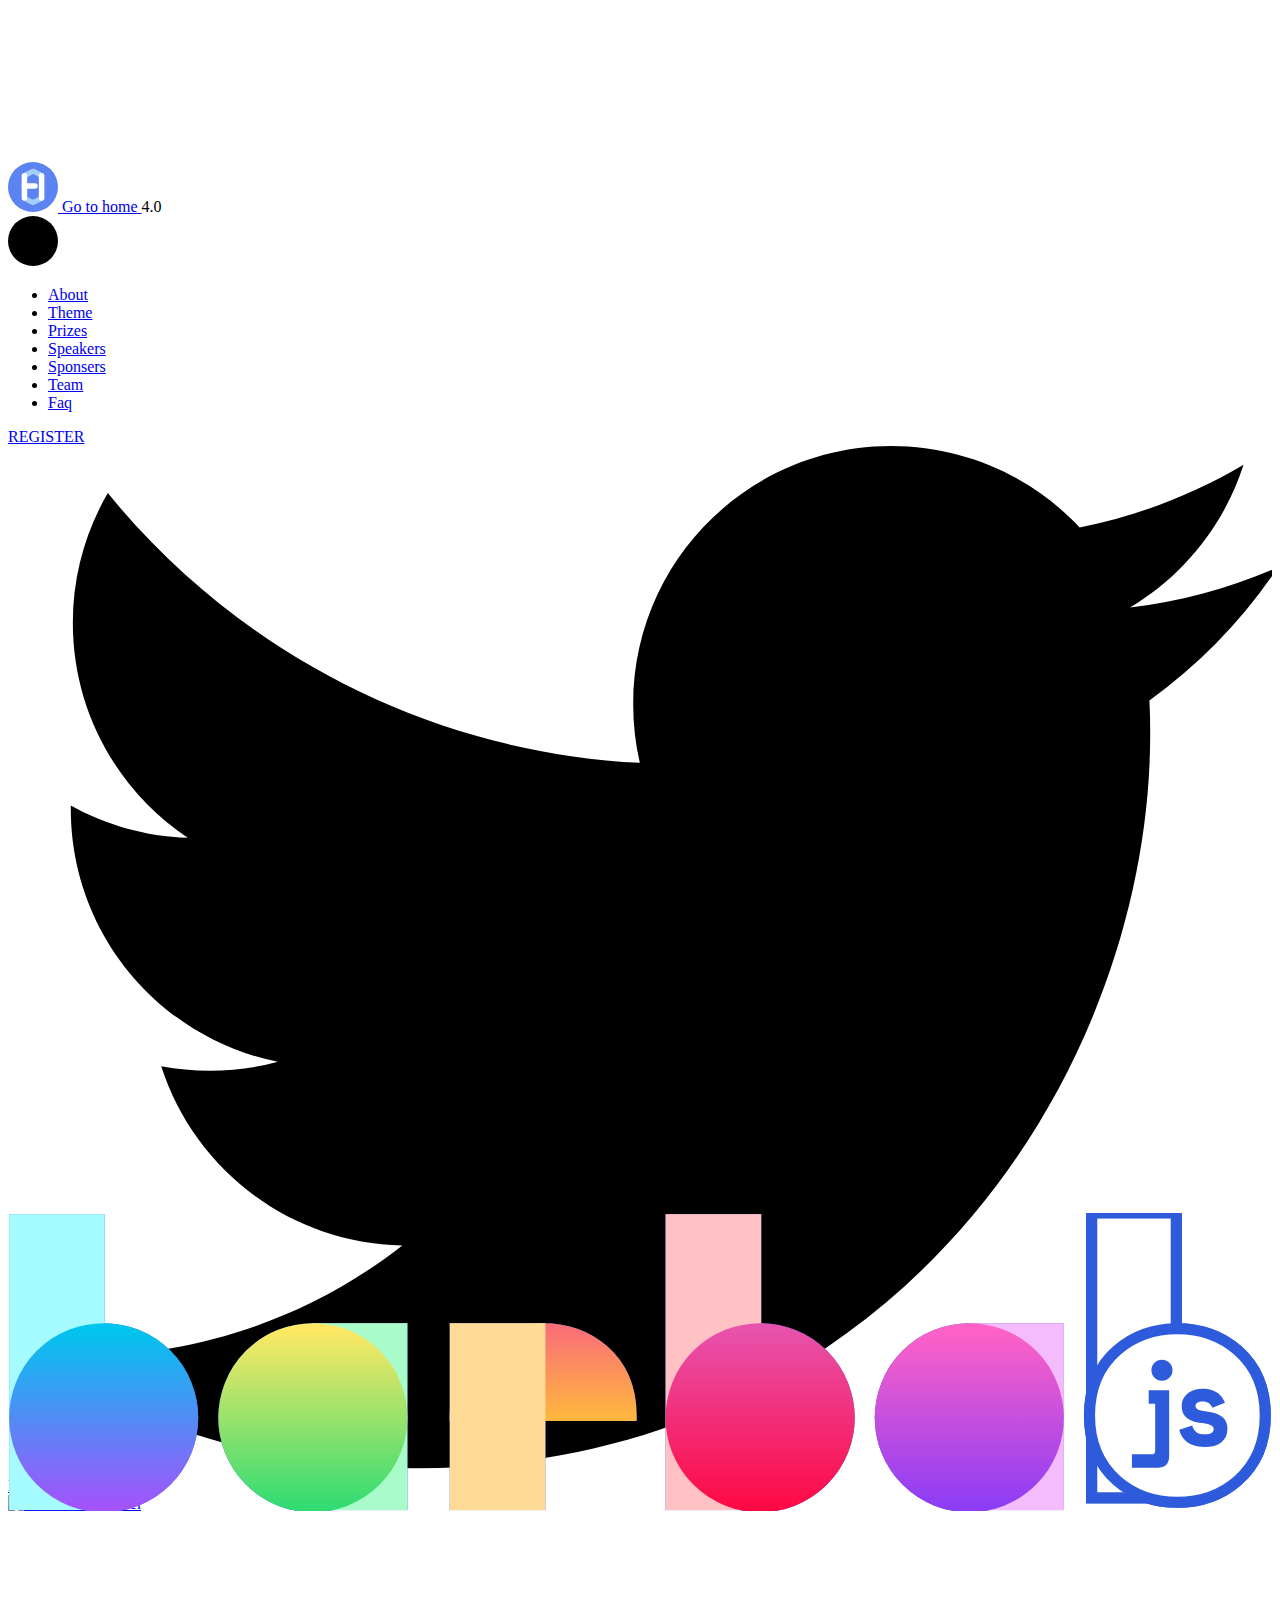
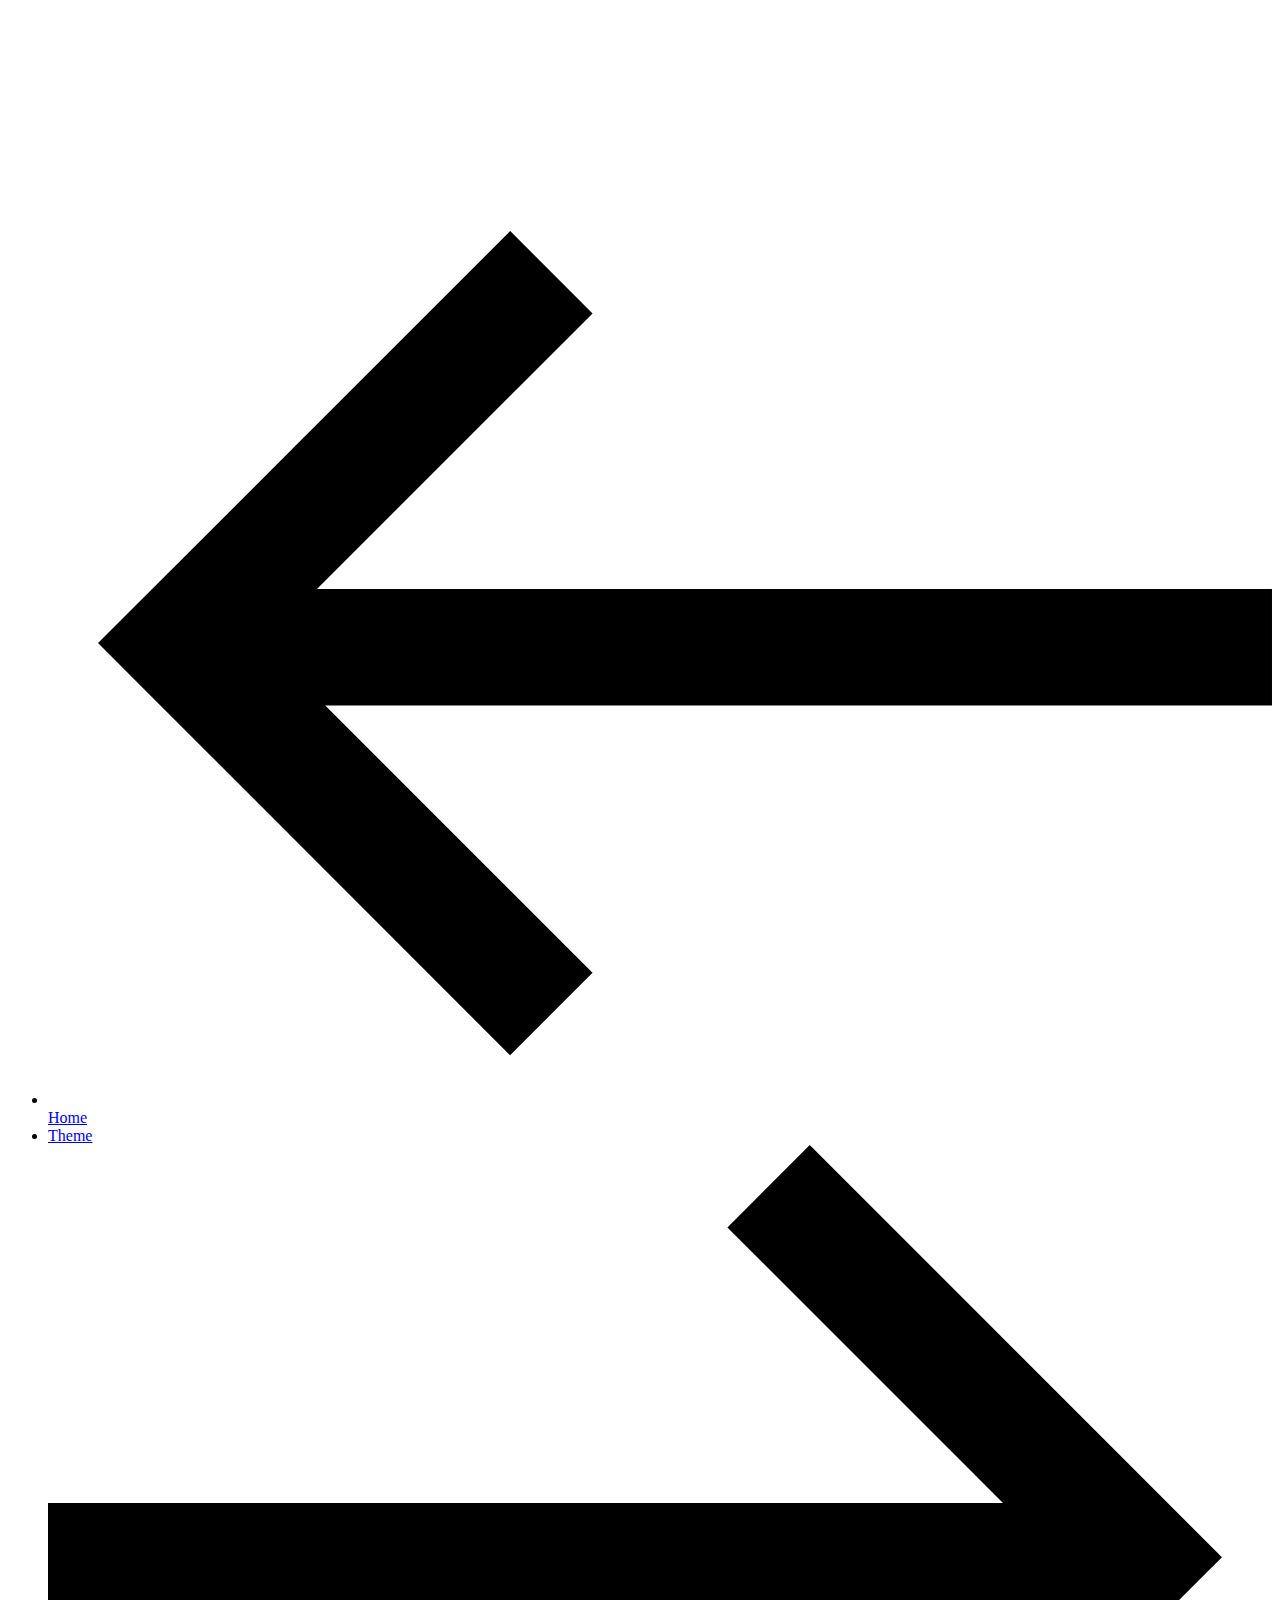
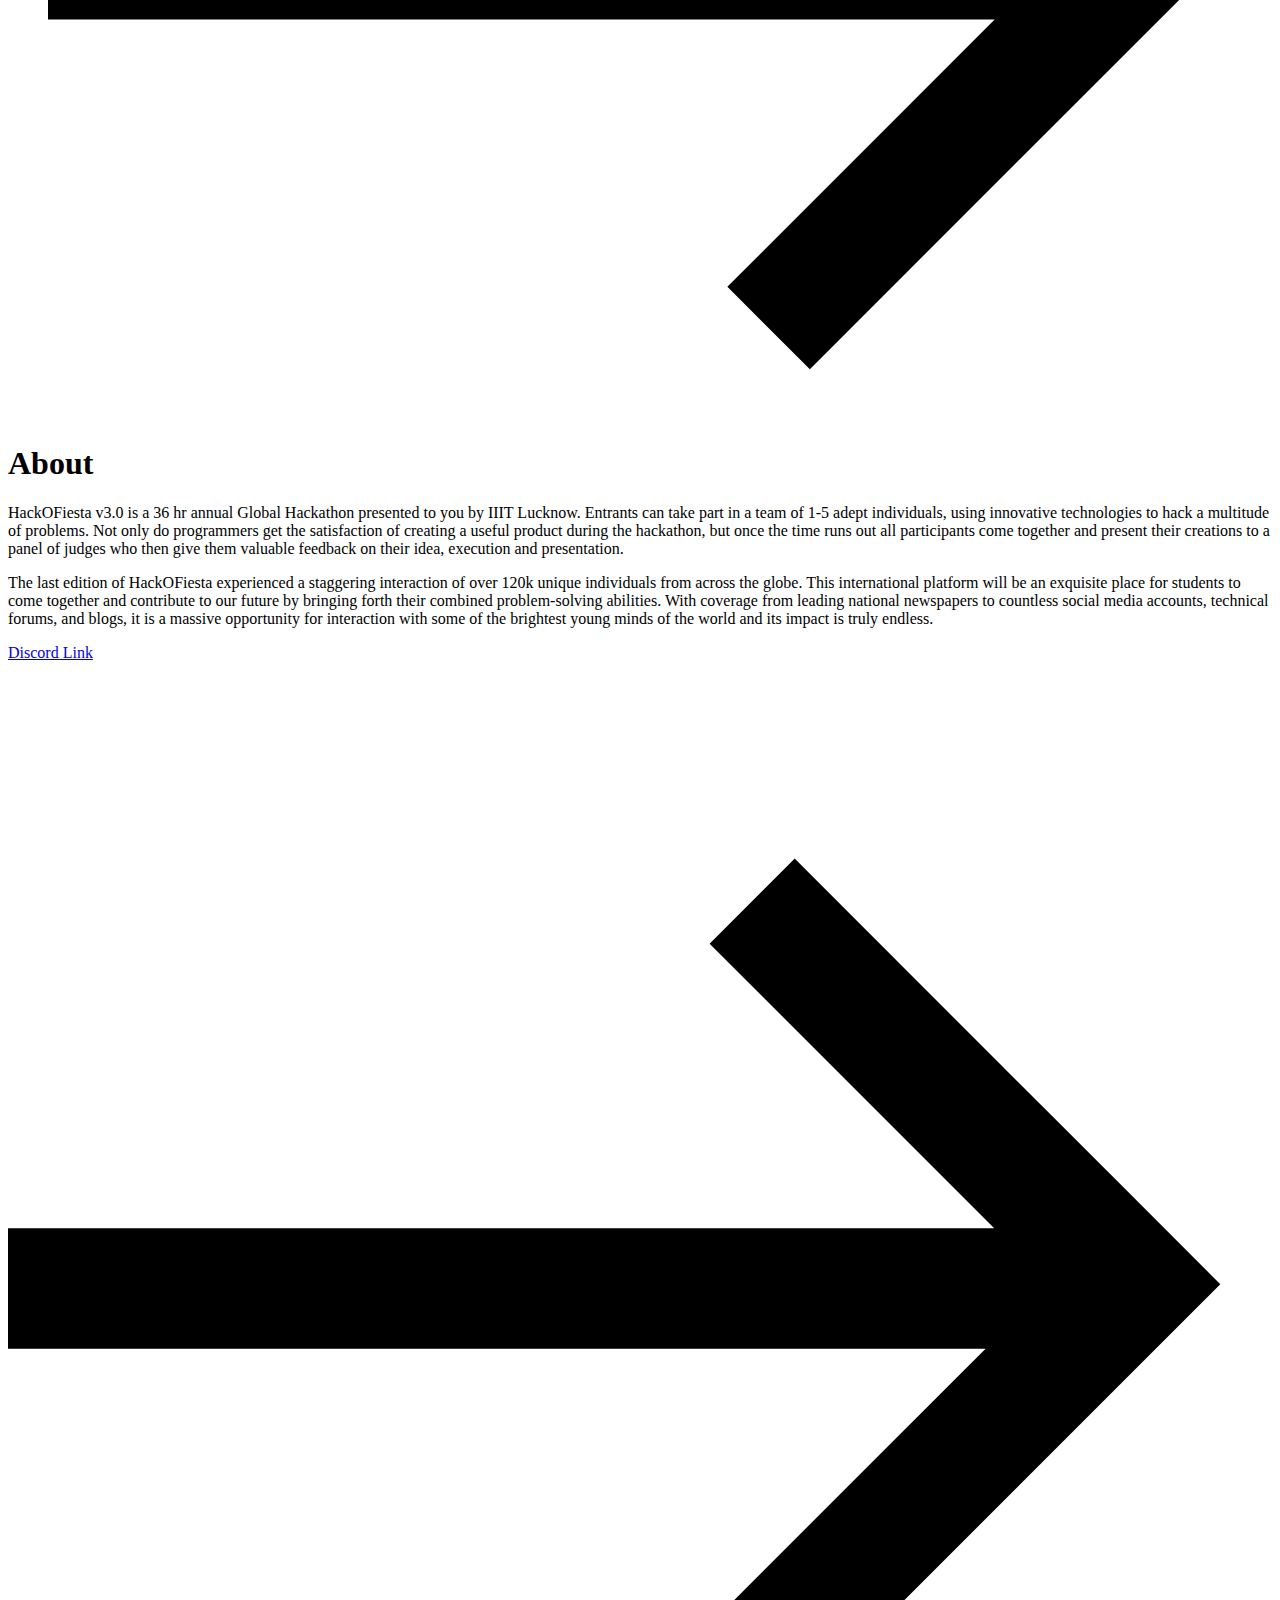
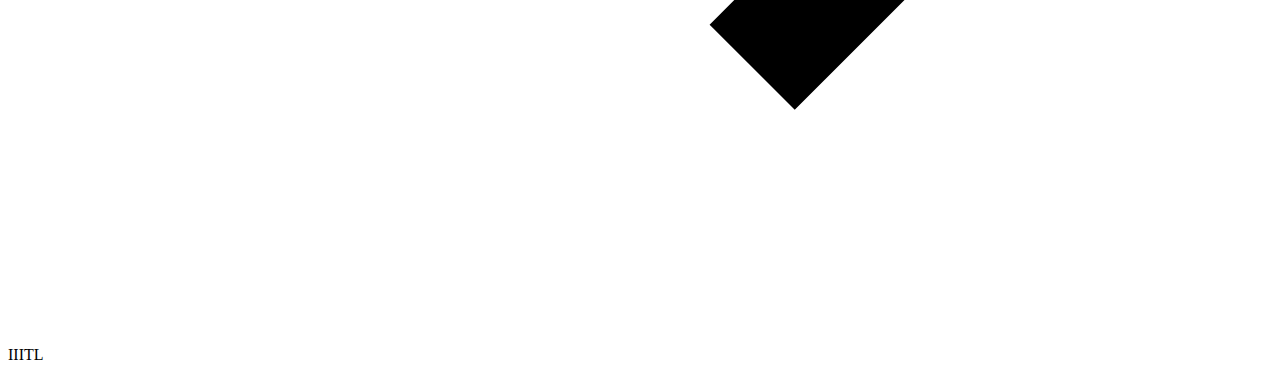
==== about.html @ 00547356 "Initial commit from equinox repo" ====
<!doctype html>
<html>

<head>
  <title>HackOFiesta</title>
  <meta name="description" content="Hack o Fiesta is IIIT Lucknow's annual hackathon" />

  <link rel="apple-touch-icon" sizes="180x180" href="assets/imgs/logo.png">
  <link rel="icon" type="image/png" sizes="32x32" href="assets/imgs/logo.png">
  <link rel="icon" type="image/png" sizes="16x16" href="assets/imgs/logo.png">
  <link rel="manifest" href="assets/imgs/logo.png">
  <link rel="mask-icon" href="assets/imgs/logo.png" color="#5bbad5">
  <link rel="shortcut icon" href="assets/imgs/logo.png">
  <meta name="msapplication-TileColor" content="#ffffff">
  <meta name="msapplication-config" content="assets/imgs/logo.png">
  <meta name="theme-color" content="#ffffff">

  <meta property="og:type" content="website" />
    <meta property="og:title" content="HackOFiesta V4" />
    <meta
      property="og:description"
      content="The annual 36 hr global hackathon of IIIT Lucknow."
    />
    <meta property="og:url" content="https://hof-v4.netlify.app/" />
    <meta property="og:site_name" content="HackOFiesta V4" />
    <meta property="og:image" content="./assets/imgs/logo.png" />
    <meta property="og:image:width" content="500" />
    <meta property="og:image:height" content="500" />

    <meta name="twitter:card" content="summary" />
    <meta
      name="twitter:description"
      content="Hack o Fiesta is IIIT Lucknow's annual hackathon"
    />
    <meta name="twitter:title" content="HackOFiesta V4" />
    <meta name="twitter:site" content="https://hof-v4.netlify.app/" />
    <meta name="twitter:image" content="./assets/imgs/logo.png" />
    <meta name="twitter:creator" content="IIIT Lucknow" />

  <meta http-equiv="content-type" content="text/html; charset=utf-8" />
  <link rel="stylesheet" href="/scss/style.css" />
  <link rel="stylesheet" href="https://barba.js.org/scss/main.css" type="text/css" media="all">
  <meta name="viewport" content="width=device-width, initial-scale=1">

  <!-- Global site tag (gtag.js) - Google Analytics -->
  <script async src="https://www.googletagmanager.com/gtag/js?id=UA-136431166-1"></script>
  <script>
    window.GTAG_ID = 'UA-136431166-1';

    window.dataLayer = window.dataLayer || [];
    function gtag() { dataLayer.push(arguments); }
    gtag('js', new Date());

    gtag('config', 'UA-136431166-1');
  </script>

  <script>
    window.BARBA = {
      root: '/',
      menu: JSON.parse('[{"title":"Features","url":"features/user-friendly/","slug":"/features","subpages":[{"title":"User friendly","url":"features/user-friendly/"},{"title":"Easy peasy","url":"features/easy-peasy/"},{"title":"Smart","url":"features/smart/"},{"title":"Extensible","url":"features/extensible/"},{"title":"About","url":"/about.html"},{"title":"Community","url":"features/community/"}]},{"title":"Examples","url":"examples/","slug":"/examples"},{"title":"Showcases","url":"showcase/","slug":"/showcase"},{"title":"Docs","url":"docs/getstarted/intro/","slug":"/docs"},{"title":"FAQ","url":"faq/","slug":"/faq"}]'),
      docs: JSON.parse('[{"title":"Get Started","url":"docs/getstarted/intro/","path":"docs/getstarted","subpages":[{"title":"Intro","url":"docs/getstarted/intro/"},{"title":"Install","url":"docs/getstarted/install/"},{"title":"Markup","url":"docs/getstarted/markup/"},{"title":"Basic transition","url":"docs/getstarted/basic-transition/"},{"title":"Run custom code","url":"docs/getstarted/custom-code/"},{"title":"Lifecycle","url":"docs/getstarted/lifecycle/"},{"title":"Legacy example","url":"docs/getstarted/legacy/"},{"title":"Browser support","url":"docs/getstarted/browser-support/"},{"title":"Useful links","url":"docs/getstarted/useful-links/"}]},{"title":"Advanced","url":"docs/advanced/hooks/","path":"docs/advanced","subpages":[{"title":"Hooks","url":"docs/advanced/hooks/"},{"title":"Transitions","url":"docs/advanced/transitions/"},{"title":"Views","url":"docs/advanced/views/"},{"title":"Strategies","url":"docs/advanced/strategies/"},{"title":"Recipes","url":"docs/advanced/recipes/"},{"title":"Third party scripts","url":"docs/advanced/third-party/"},{"title":"Utils","url":"docs/advanced/utils/"},{"title":"Developer API","url":"api/","path":"api","extern":true}]},{"title":"Plugins","url":"docs/plugins/intro/","path":"docs/plugins","subpages":[{"title":"Intro","url":"docs/plugins/intro/"},{"title":"Router","url":"docs/plugins/router/"},{"title":"Prefetch","url":"docs/plugins/prefetch/"},{"title":"Css","url":"docs/plugins/css/"},{"title":"Head","url":"docs/plugins/head/"},{"title":"Preset","url":"docs/plugins/preset/"}]}]'),
    }

    document.documentElement.classList.add('js');

  </script>
  <meta name="generator" content="Hexo 4.2.1">
</head>

<body data-barba="wrapper" data-slug="About">
  <?xml version="1.0" encoding="UTF-8"?><svg xmlns="http://www.w3.org/2000/svg"
    xmlns:xlink="http://www.w3.org/1999/xlink">
    <symbol viewBox="0 0 21 15" id="barba-arrow-next" xmlns="http://www.w3.org/2000/svg">
      <path
        d="M16.243 8.142H0v-2h16.385l-4.728-4.728L13.07 0l5.657 5.657 1.414 1.414-7.07 7.071-1.415-1.414 4.586-4.586z"
        fill-rule="evenodd" />
    </symbol>
    <symbol viewBox="0 0 21 15" id="barba-arrow-prev" xmlns="http://www.w3.org/2000/svg">
      <path d="M4.757 8.142H21v-2H4.615l4.728-4.728L7.93 0 2.272 5.657.858 7.07l7.07 7.071 1.415-1.414-4.586-4.586z"
        fill-rule="evenodd" />
    </symbol>
    <symbol viewBox="0 0 32 32" id="barba-b" xmlns="http://www.w3.org/2000/svg">
      <defs>
        <path d="M8 10c-4.418 0-8 3.59-8 8 0 4.418 3.59 8 8 8H0V0h8v10z" id="ca" />
      </defs>
      <g fill-rule="evenodd">
        <use stroke-width="2" xlink:href="#ca" transform="translate(9.5 3)" />
        <path d="M9.5 21c0 4.418 3.59 8 8 8h0c4.418 0 8-3.59 8-8h0c0-4.418-3.59-8-8-8h0c-4.418 0-8 3.59-8 8h0z"
          stroke-width="2" />
      </g>
    </symbol>
    <symbol id="barba-download" viewBox="0 0 37.1 37.1" xml:space="preserve" xmlns="http://www.w3.org/2000/svg">
      <style>
        .dst0 {
          fill-rule: evenodd;
          clip-rule: evenodd
        }

        .dst0,
        .dst1 {
          fill: #2e5bdc
        }
      </style>
      <g transform="translate(-463 -796)">
        <g id="dGroup-17" transform="translate(160 546)">
          <g id="dGroup-15" transform="translate(303 250)">
            <g id="dGroup-7">
              <path id="dCombined-Shape-Copy-2" class="dst0"
                d="M16.5 20.8l-5.3-5.3-2.9 2.9 7.5 7.5 2.9 2.9 10.5-10.5-2.9-2.9-5.6 5.6V4h-4.1v16.8z" />
              <path id="dOval-4" class="dst1"
                d="M18.6 33c8 0 14.4-6.5 14.4-14.4S26.5 4.1 18.6 4.1 4.1 10.6 4.1 18.6 10.6 33 18.6 33zm0 4.1C8.3 37.1 0 28.8 0 18.6S8.3 0 18.6 0s18.6 8.3 18.6 18.6-8.4 18.5-18.6 18.5z" />
            </g>
          </g>
        </g>
      </g>
    </symbol>
    <symbol id="barba-external" viewBox="0 0 30 30" xml:space="preserve" xmlns="http://www.w3.org/2000/svg">
      <style>
        .est0 {
          fill: #2e5bdc
        }
      </style>
      <g transform="translate(-880 -939)">
        <g id="eGroup-3-Copy" transform="translate(540 699)">
          <g id="eGroup-2" transform="translate(5 240)">
            <g id="eGroup-4" transform="translate(291)">
              <g id="eGroup" transform="translate(44)">
                <path id="eRectangle" class="est0"
                  d="M24 26v-6h4v6c0 2.2-1.8 4-4 4H4c-2.2 0-4-1.8-4-4V6c0-2.2 1.8-4 4-4h6v4H4v20h20zM10 6H4v20h20v-6h4v6c0 2.2-1.8 4-4 4H4c-2.2 0-4-1.8-4-4V6c0-2.2 1.8-4 4-4h6v4zm13.3-2H16V0h14v14h-4V7l-7.3 7.3-2.8-2.8L23.3 4z" />
              </g>
            </g>
          </g>
        </g>
      </g>
    </symbol>
    <symbol id="barba-eye" viewBox="0 0 47.7 35.8" xml:space="preserve" xmlns="http://www.w3.org/2000/svg">
      <style>
        .fst0,
        .fst1 {
          fill: #2e5bdc
        }

        .fst1 {
          fill-rule: evenodd;
          clip-rule: evenodd
        }
      </style>
      <g transform="translate(-165 -796)">
        <g id="fGroup-17" transform="translate(160 546)">
          <g id="fGroup-6" transform="translate(5 250)">
            <g id="fGroup-5">
              <path id="fCombined-Shape" class="fst0"
                d="M24.6 31c6.5 0 12.4-3.8 15.1-9.5C37 15.8 31.2 12 24.6 12s-12.4 3.8-15.1 9.5C12.2 27.2 18 31 24.6 31zm0-23.8c9.3 0 17.3 6 20.2 14.3-2.9 8.3-10.9 14.3-20.2 14.3s-17.3-6-20.2-14.3C7.3 13.1 15.2 7.2 24.6 7.2z" />
              <path class="fst0"
                d="M7.1 13.6c2.8-5.7 9-8.8 17.5-8.8S39.2 7.9 42 13.6h5.2C43.9 4.3 35 0 24.6 0S5.2 4.3 1.9 13.6h5.2zm17.5-8.8c8.5 0 14.7 3.1 17.5 8.8h5.2C43.9 4.3 35 0 24.6 0S5.2 4.3 1.9 13.6h5.2c2.8-5.7 9-8.8 17.5-8.8z" />
              <circle id="fOval-3" class="fst1" cx="24.6" cy="21.5" r="4.8" />
            </g>
          </g>
        </g>
      </g>
    </symbol>
    <symbol viewBox="0 0 13 15" id="barba-github" xmlns="http://www.w3.org/2000/svg">
      <path
        d="M4.259 15c.376 0 .359-.75.359-1 0-.223-.009-.815-.013-1.6-2.633.569-3.189-1.26-3.189-1.26-.43-1.087-1.05-1.377-1.05-1.377-.86-.583.065-.572.065-.572.95.067 1.45.97 1.45.97.844 1.437 2.214 1.022 2.754.781.086-.608.33-1.022.6-1.257-2.1-.238-4.31-1.045-4.31-4.65 0-1.026.368-1.866.974-2.524-.098-.238-.422-1.194.092-2.49 0 0 .795-.252 2.603.965a9.138 9.138 0 012.37-.317 9.148 9.148 0 012.37.317C11.14-.231 11.932.022 11.932.022c.516 1.295.192 2.251.094 2.49.607.657.973 1.497.973 2.524 0 3.613-2.213 4.409-4.321 4.642.34.29.642.864.642 1.742 0 1.257-.011 2.271-.011 2.58 0 .252 0 1 .357 1H4.26z"
        fill-rule="nonzero" />
    </symbol>
    <symbol viewBox="0 0 50 50" id="barba-submit" xmlns="http://www.w3.org/2000/svg">
      <style>
        .hst0,
        .hst1 {
          fill-rule: evenodd;
          clip-rule: evenodd
        }

        .hst0 {
          fill: #2e5bdc
        }

        .hst1 {
          stroke: #2e5bdc
        }

        .hcross {
          fill: #fff
        }
      </style>
      <path class="hst0"
        d="M25 40c8.284 0 15-6.716 15-15 0-8.284-6.716-15-15-15-8.284 0-15 6.716-15 15 0 8.284 6.716 15 15 15z" />
      <path class="hst1" opacity=".2"
        d="M48.5 25c0 12.979-10.521 23.5-23.5 23.5S1.5 37.979 1.5 25 12.021 1.5 25 1.5 48.5 12.021 48.5 25z"
        stroke-width="3" />
      <g class="hcross">
        <rect x="19" y="24" width="12" height="2" rx="1" />
        <rect x="24" y="19" width="2" height="12" rx="1" />
      </g>
    </symbol>
    <symbol viewBox="0 0 9 9" id="barba-triangle" xmlns="http://www.w3.org/2000/svg">
      <path
        d="M7.989 3.85L1.564.638C.91.311.5.564.5 1.297v6c0 .738.406.988 1.064.659L7.99 4.744c.618-.31.618-.584 0-.894z"
        fill-rule="evenodd" />
    </symbol>
    <symbol class="jbarba-upload" viewBox="0 0 52 41" id="barba-upload" xmlns="http://www.w3.org/2000/svg">
      <path
        d="M24.657 1.414L18 8.071l1.414 1.414L25 3.9V30h2V3.757l5.728 5.728 1.414-1.414-6.657-6.657L26.071 0l-1.414 1.414z"
        stroke-width="2" />
      <path d="M51 20v15a5 5 0 01-5 5H6a5 5 0 01-5-5V20" stroke-width="2" />
    </symbol>
    <symbol viewBox="0 0 32 32" id="social-github" xmlns="http://www.w3.org/2000/svg">
      <path
        d="M12.685 28.205c.556 0 .53-1.12.53-1.493 0-.334-.012-1.217-.019-2.39-3.894.85-4.716-1.885-4.716-1.885-.636-1.623-1.554-2.055-1.554-2.055-1.271-.873.096-.855.096-.855 1.405.1 2.144 1.449 2.144 1.449 1.25 2.148 3.277 1.527 4.075 1.167.127-.908.489-1.528.889-1.879-3.109-.355-6.377-1.56-6.377-6.946 0-1.535.545-2.79 1.441-3.772-.144-.356-.625-1.784.137-3.72 0 0 1.176-.377 3.85 1.441a13.39 13.39 0 013.505-.473c1.189.006 2.387.161 3.505.473 2.672-1.818 3.846-1.44 3.846-1.44.764 1.935.283 3.363.139 3.719.898.983 1.44 2.237 1.44 3.772 0 5.4-3.274 6.588-6.393 6.936.503.434.95 1.29.95 2.602 0 1.88-.017 3.395-.017 3.856 0 .376 0 1.495.529 1.493 0 .002-8 0-8 0z"
        fill-rule="nonzero" />
    </symbol>
    <symbol viewBox="0 0 32 32" id="social-twitter" xmlns="http://www.w3.org/2000/svg">
      <path
        d="M25.655 12.559c.01.192.013.386.013.577 0 5.904-4.492 12.708-12.706 12.708-2.523 0-4.869-.74-6.846-2.007.35.041.705.062 1.065.062a8.963 8.963 0 005.546-1.91 4.47 4.47 0 01-4.171-3.1 4.564 4.564 0 002.017-.078 4.47 4.47 0 01-3.582-4.38v-.056a4.455 4.455 0 002.023.56A4.466 4.466 0 017.632 8.97a12.677 12.677 0 009.205 4.667 4.51 4.51 0 01-.115-1.019 4.463 4.463 0 014.465-4.463 4.46 4.46 0 013.26 1.409 8.993 8.993 0 002.836-1.084 4.482 4.482 0 01-1.964 2.47 8.933 8.933 0 002.565-.702 9.018 9.018 0 01-2.23 2.31z"
        fill-rule="nonzero" />
    </symbol>
    <symbol viewBox="0 0 30 31" id="ui-flexible" xmlns="http://www.w3.org/2000/svg">
      <g transform="translate(-4 -1)" fill-rule="evenodd">
        <rect opacity=".3" x="16" y="1" width="18" height="18" rx="9" />
        <rect x="22" y="7" width="6" height="6" rx="3" />
        <rect x="5" y="7" width="6" height="6" rx="3" />
        <rect x="5" y="25" width="6" height="6" rx="3" />
        <rect x="23" y="25" width="6" height="6" rx="3" />
        <g stroke-linecap="square" stroke-width="2">
          <path d="M8 17v4M8 21l-2-2M10 19l-2 2" />
        </g>
        <g stroke-linecap="square" stroke-width="2">
          <path d="M19 28h-4M15 28l2-2M17 30l-2-2" />
        </g>
      </g>
    </symbol>
  </svg>
  <div data-barba="container" data-barba-namespace="feature" data-feature-order="4">

    </head>

    <body data-barba="wrapper" data-slug="home">
      <!-- <?xml version="1.0" encoding="UTF-8"?><svg xmlns="http://www.w3.org/2000/svg" xmlns:xlink="http://www.w3.org/1999/xlink"><symbol viewBox="0 0 21 15" id="barba-arrow-next" xmlns="http://www.w3.org/2000/svg"><path d="M16.243 8.142H0v-2h16.385l-4.728-4.728L13.07 0l5.657 5.657 1.414 1.414-7.07 7.071-1.415-1.414 4.586-4.586z" fill-rule="evenodd"/></symbol><symbol viewBox="0 0 21 15" id="barba-arrow-prev" xmlns="http://www.w3.org/2000/svg"><path d="M4.757 8.142H21v-2H4.615l4.728-4.728L7.93 0 2.272 5.657.858 7.07l7.07 7.071 1.415-1.414-4.586-4.586z" fill-rule="evenodd"/></symbol><symbol viewBox="0 0 32 32" id="barba-b" xmlns="http://www.w3.org/2000/svg"><defs><path d="M8 10c-4.418 0-8 3.59-8 8 0 4.418 3.59 8 8 8H0V0h8v10z" id="ca"/></defs><g fill-rule="evenodd"><use stroke-width="2" xlink:href="#ca" transform="translate(9.5 3)"/><path d="M9.5 21c0 4.418 3.59 8 8 8h0c4.418 0 8-3.59 8-8h0c0-4.418-3.59-8-8-8h0c-4.418 0-8 3.59-8 8h0z" stroke-width="2"/></g></symbol><symbol id="barba-download" viewBox="0 0 37.1 37.1" xml:space="preserve" xmlns="http://www.w3.org/2000/svg"><style>.dst0{fill-rule:evenodd;clip-rule:evenodd}.dst0,.dst1{fill:#2e5bdc}</style><g transform="translate(-463 -796)"><g id="dGroup-17" transform="translate(160 546)"><g id="dGroup-15" transform="translate(303 250)"><g id="dGroup-7"><path id="dCombined-Shape-Copy-2" class="dst0" d="M16.5 20.8l-5.3-5.3-2.9 2.9 7.5 7.5 2.9 2.9 10.5-10.5-2.9-2.9-5.6 5.6V4h-4.1v16.8z"/><path id="dOval-4" class="dst1" d="M18.6 33c8 0 14.4-6.5 14.4-14.4S26.5 4.1 18.6 4.1 4.1 10.6 4.1 18.6 10.6 33 18.6 33zm0 4.1C8.3 37.1 0 28.8 0 18.6S8.3 0 18.6 0s18.6 8.3 18.6 18.6-8.4 18.5-18.6 18.5z"/></g></g></g></g></symbol><symbol id="barba-external" viewBox="0 0 30 30" xml:space="preserve" xmlns="http://www.w3.org/2000/svg"><style>.est0{fill:#2e5bdc}</style><g transform="translate(-880 -939)"><g id="eGroup-3-Copy" transform="translate(540 699)"><g id="eGroup-2" transform="translate(5 240)"><g id="eGroup-4" transform="translate(291)"><g id="eGroup" transform="translate(44)"><path id="eRectangle" class="est0" d="M24 26v-6h4v6c0 2.2-1.8 4-4 4H4c-2.2 0-4-1.8-4-4V6c0-2.2 1.8-4 4-4h6v4H4v20h20zM10 6H4v20h20v-6h4v6c0 2.2-1.8 4-4 4H4c-2.2 0-4-1.8-4-4V6c0-2.2 1.8-4 4-4h6v4zm13.3-2H16V0h14v14h-4V7l-7.3 7.3-2.8-2.8L23.3 4z"/></g></g></g></g></g></symbol><symbol id="barba-eye" viewBox="0 0 47.7 35.8" xml:space="preserve" xmlns="http://www.w3.org/2000/svg"><style>.fst0,.fst1{fill:#2e5bdc}.fst1{fill-rule:evenodd;clip-rule:evenodd}</style><g transform="translate(-165 -796)"><g id="fGroup-17" transform="translate(160 546)"><g id="fGroup-6" transform="translate(5 250)"><g id="fGroup-5"><path id="fCombined-Shape" class="fst0" d="M24.6 31c6.5 0 12.4-3.8 15.1-9.5C37 15.8 31.2 12 24.6 12s-12.4 3.8-15.1 9.5C12.2 27.2 18 31 24.6 31zm0-23.8c9.3 0 17.3 6 20.2 14.3-2.9 8.3-10.9 14.3-20.2 14.3s-17.3-6-20.2-14.3C7.3 13.1 15.2 7.2 24.6 7.2z"/><path class="fst0" d="M7.1 13.6c2.8-5.7 9-8.8 17.5-8.8S39.2 7.9 42 13.6h5.2C43.9 4.3 35 0 24.6 0S5.2 4.3 1.9 13.6h5.2zm17.5-8.8c8.5 0 14.7 3.1 17.5 8.8h5.2C43.9 4.3 35 0 24.6 0S5.2 4.3 1.9 13.6h5.2c2.8-5.7 9-8.8 17.5-8.8z"/><circle id="fOval-3" class="fst1" cx="24.6" cy="21.5" r="4.8"/></g></g></g></g></symbol><symbol viewBox="0 0 13 15" id="barba-github" xmlns="http://www.w3.org/2000/svg"><path d="M4.259 15c.376 0 .359-.75.359-1 0-.223-.009-.815-.013-1.6-2.633.569-3.189-1.26-3.189-1.26-.43-1.087-1.05-1.377-1.05-1.377-.86-.583.065-.572.065-.572.95.067 1.45.97 1.45.97.844 1.437 2.214 1.022 2.754.781.086-.608.33-1.022.6-1.257-2.1-.238-4.31-1.045-4.31-4.65 0-1.026.368-1.866.974-2.524-.098-.238-.422-1.194.092-2.49 0 0 .795-.252 2.603.965a9.138 9.138 0 012.37-.317 9.148 9.148 0 012.37.317C11.14-.231 11.932.022 11.932.022c.516 1.295.192 2.251.094 2.49.607.657.973 1.497.973 2.524 0 3.613-2.213 4.409-4.321 4.642.34.29.642.864.642 1.742 0 1.257-.011 2.271-.011 2.58 0 .252 0 1 .357 1H4.26z" fill-rule="nonzero"/></symbol><symbol viewBox="0 0 50 50" id="barba-submit" xmlns="http://www.w3.org/2000/svg"><style>.hst0,.hst1{fill-rule:evenodd;clip-rule:evenodd}.hst0{fill:#2e5bdc}.hst1{stroke:#2e5bdc}.hcross{fill:#fff}</style><path class="hst0" d="M25 40c8.284 0 15-6.716 15-15 0-8.284-6.716-15-15-15-8.284 0-15 6.716-15 15 0 8.284 6.716 15 15 15z"/><path class="hst1" opacity=".2" d="M48.5 25c0 12.979-10.521 23.5-23.5 23.5S1.5 37.979 1.5 25 12.021 1.5 25 1.5 48.5 12.021 48.5 25z" stroke-width="3"/><g class="hcross"><rect x="19" y="24" width="12" height="2" rx="1"/><rect x="24" y="19" width="2" height="12" rx="1"/></g></symbol><symbol viewBox="0 0 9 9" id="barba-triangle" xmlns="http://www.w3.org/2000/svg"><path d="M7.989 3.85L1.564.638C.91.311.5.564.5 1.297v6c0 .738.406.988 1.064.659L7.99 4.744c.618-.31.618-.584 0-.894z" fill-rule="evenodd"/></symbol><symbol class="jbarba-upload" viewBox="0 0 52 41" id="barba-upload" xmlns="http://www.w3.org/2000/svg"><path d="M24.657 1.414L18 8.071l1.414 1.414L25 3.9V30h2V3.757l5.728 5.728 1.414-1.414-6.657-6.657L26.071 0l-1.414 1.414z" stroke-width="2"/><path d="M51 20v15a5 5 0 01-5 5H6a5 5 0 01-5-5V20" stroke-width="2"/></symbol><symbol viewBox="0 0 32 32" id="social-github" xmlns="http://www.w3.org/2000/svg"><path d="M12.685 28.205c.556 0 .53-1.12.53-1.493 0-.334-.012-1.217-.019-2.39-3.894.85-4.716-1.885-4.716-1.885-.636-1.623-1.554-2.055-1.554-2.055-1.271-.873.096-.855.096-.855 1.405.1 2.144 1.449 2.144 1.449 1.25 2.148 3.277 1.527 4.075 1.167.127-.908.489-1.528.889-1.879-3.109-.355-6.377-1.56-6.377-6.946 0-1.535.545-2.79 1.441-3.772-.144-.356-.625-1.784.137-3.72 0 0 1.176-.377 3.85 1.441a13.39 13.39 0 013.505-.473c1.189.006 2.387.161 3.505.473 2.672-1.818 3.846-1.44 3.846-1.44.764 1.935.283 3.363.139 3.719.898.983 1.44 2.237 1.44 3.772 0 5.4-3.274 6.588-6.393 6.936.503.434.95 1.29.95 2.602 0 1.88-.017 3.395-.017 3.856 0 .376 0 1.495.529 1.493 0 .002-8 0-8 0z" fill-rule="nonzero"/></symbol><symbol viewBox="0 0 32 32" id="social-twitter" xmlns="http://www.w3.org/2000/svg"><path d="M25.655 12.559c.01.192.013.386.013.577 0 5.904-4.492 12.708-12.706 12.708-2.523 0-4.869-.74-6.846-2.007.35.041.705.062 1.065.062a8.963 8.963 0 005.546-1.91 4.47 4.47 0 01-4.171-3.1 4.564 4.564 0 002.017-.078 4.47 4.47 0 01-3.582-4.38v-.056a4.455 4.455 0 002.023.56A4.466 4.466 0 017.632 8.97a12.677 12.677 0 009.205 4.667 4.51 4.51 0 01-.115-1.019 4.463 4.463 0 014.465-4.463 4.46 4.46 0 013.26 1.409 8.993 8.993 0 002.836-1.084 4.482 4.482 0 01-1.964 2.47 8.933 8.933 0 002.565-.702 9.018 9.018 0 01-2.23 2.31z" fill-rule="nonzero"/></symbol><symbol viewBox="0 0 30 31" id="ui-flexible" xmlns="http://www.w3.org/2000/svg"><g transform="translate(-4 -1)" fill-rule="evenodd"><rect opacity=".3" x="16" y="1" width="18" height="18" rx="9"/><rect x="22" y="7" width="6" height="6" rx="3"/><rect x="5" y="7" width="6" height="6" rx="3"/><rect x="5" y="25" width="6" height="6" rx="3"/><rect x="23" y="25" width="6" height="6" rx="3"/><g stroke-linecap="square" stroke-width="2"><path d="M8 17v4M8 21l-2-2M10 19l-2 2"/></g><g stroke-linecap="square" stroke-width="2"><path d="M19 28h-4M15 28l2-2M17 30l-2-2"/></g></g></symbol></svg> -->
      <div data-barba="container" data-barba-namespace="home">
        <header class="site-header header" role="banner" data-component="header">
          <div class="header__wrapper">
            <div class="header__infos">
              <a class="header__infos__logo" href="/"  onclick="window.location.assign(this.href)">
                <img src="assets/imgs/Frame 2.svg" alt="HOF V4" class="kool1 logoNoHovered" id="logo_nohover" />
            <img src="assets/imgs/Group 10.svg" alt="HOF V4" class="kool1 logoHovered" id="logo_hover" />
                <span class="h-visually-hidden">Go to home</span>
                <!-- <svg viewBox="0 0 32 32" aria-hidden="true" class="icon--barba">
<use xlink:href="#barba-b"></use>
</svg> -->
                <!-- <img src="assets/imgs/logo.png" alt="HOF V4 logo" class="kool1"> -->
              </a>
              <span class="header__infos__version">
                <span>4.0</span>
                <!-- <span data-component="barba-version">4.0</span> -->
              </span>
            </div>
            <div class="header__external-links">

              <!-- <svg viewBox="0 0 32 32" aria-hidden="true" class="icon">
<use xlink:href="#social-github"></use>
</svg> -->


              </a>

              <div class="menu-trigger" data-component="menu-trigger">
                <svg viewbox="0 0 50 50" width="50" height="50" class="menu-trigger__shape">
                  <circle r="25" cx="25" cy="25"></circle>
                </svg>
                <span class="menu-trigger__bar"></span>
                <span class="menu-trigger__bar"></span>
                <span class="menu-trigger__bar"></span>
              </div>
            </div>
          </div>
          <nav class="header__nav nav">
            <div class="menu" data-component="menu">
              <div class="menu__overlay" data-ref="menu.overlay"></div>
    
              <!-- Menu Nav -->
              <div class="menu__panel" data-ref="menu.panel">
                <!-- Menu Pages -->
                <div class="menu__pages">
                  <ul class="menu__pages__list">
                    <!-- Page -->
    
                    <li class="menu__pages__item" data-ref="menu.item">
                      <a class="menu__pages__item__link" href="./about.html" onclick="window.location.assign(this.href)">
                        About
                      </a>
    
                      <!-- Subpages -->
    
                      <!-- Subpages [end]-->
                    </li>
    
                    <li class="menu__pages__item" data-ref="menu.item">
                      <a class="menu__pages__item__link" href="/theme.html" onclick="window.location.assign(this.href)">
                        Theme
                      </a>
    
                      <!-- Subpages -->
    
                      <!-- Subpages [end]-->
                    </li>
    
                    <li class="menu__pages__item" data-ref="menu.item">
                      <a class="menu__pages__item__link" href="/prizes.html" onclick="window.location.assign(this.href)">
                        Prizes
                      </a>
    
                      <!-- Subpages -->
    
                      <!-- Subpages [end]-->
                    </li>
    
                    <li class="menu__pages__item" data-ref="menu.item">
                      <a class="menu__pages__item__link" href="/speaker.html" onclick="window.location.assign(this.href)">
                        Speakers
                      </a>
    
                      <!-- Subpages -->
    
                      <!-- Subpages [end]-->
                    </li>
    
                    <li class="menu__pages__item" data-ref="menu.item">
                      <a class="menu__pages__item__link" href="./sponsers.html" onclick="window.location.assign(this.href)">
                        Sponsers
                      </a>
    
                      <!-- Subpages -->
    
                      <!-- Subpages [end]-->
                    </li>
                    <li class="menu__pages__item" data-ref="menu.item">
                      <a class="menu__pages__item__link" href="/team.html" onclick="window.location.assign(this.href)"> Team </a>
    
                      <!-- Subpages -->
    
                      <!-- Subpages [end]-->
                    </li>
                    <li class="menu__pages__item" data-ref="menu.item">
                      <a class="menu__pages__item__link" href="/faq.html" onclick="window.location.assign(this.href)"> Faq </a>
        
                      <!-- Subpages -->
        
                      <!-- Subpages [end]-->
                    </li>
    
                    <!-- Page [end]-->
                  </ul>
                </div>
                <!-- Menu Pages [end]-->
    
                <!-- Menu Footer -->
                <div class="menu__footer">
                  <a class="menu__footer__download" href="#" data-ref="menu.item" onclick="window.location.assign(this.href)">
                    REGISTER
                  </a>
                  <div class="menu__footer__extra menu-extra">
                    <a class="menu-extra__twitter" href="https://twitter.com/hackofiesta" target="_blank"
                      data-barba-prevent data-ref="menu.item" onclick="window.location.assign(this.href)">
                      <svg class="menu-extra__twitter__icon" xmlns="http://www.w3.org/2000/svg" viewBox="0 0 16 13">
                        <path
                          d="M14.4487 3.221153c.00693.140201.00952.282132.00952.422333 0 4.318526-3.28606 9.296514-9.294778 9.296514-1.845976 0-3.562135-.540898-5.008279-1.468645.256169.03029.5158.045868.778893.045868 1.531821 0 2.939886-.522724 4.057164-1.397679-1.428835-.026829-2.636118-.970154-3.051528-2.268308.199051.037213.404159.057118.61446.057118.298575 0 .587631-.038944.861109-.113372C1.920653 7.493811.79472 6.174021.79472 4.590273v-.040676c.440507.244919.945057.392043 1.479896.409351C1.397929 4.372183.820683 3.37347.820683 2.238883c0-.598016.160972-1.159684.443104-1.642598 1.610576 1.977522 4.019085 3.277407 6.733958 3.414146-.055388-.239726-.083948-.488106-.083948-.745141C7.913797 1.461721 9.375519 0 11.17995 0c.93987 0 1.78886.395504 2.38514 1.030734.74341-.147124 1.44269-.418871 2.07445-.792739-.24405.762449-.76244 1.402872-1.43662 1.80703.66119-.07962 1.2895-.253572 1.87627-.514069-.43791.656001-.99179 1.23065-1.63049 1.690197z" />
                      </svg>
                      <div class="menu-extra__twitter__label">HOF_twit1</div>
                    </a>

                    <div class="menu-extra__credits" data-ref="menu.item">
                      <a href="https://discord.gg/8VK8jMt63j"><img src="https://img.shields.io/static/v1?label=Discord&message=Channel&color=2ea44f&logo=discord" alt="Discord - Channel"></a>
                    </div>
                  </div>
                </div>
                <!-- Menu Footer [end]-->
              </div>
              <!-- Menu Nav [end]-->
            </div>
          </nav>
        </header>

        <main class="site-main" role="main">
          <div class="site-content">
            <div class="site-content-inner">


              <div class="feature" data-component="feature" data-feature-slug="About" data-feature-order="4">
                <div class="logo featured featured--4">

                </div>

                <div class="big-shape-outer">
                  <div class="logo only-big can-move detail-feature featured--4">
                    <svg class="" viewBox="0 0 568 134" version="1.1" xmlns="http://www.w3.org/2000/svg"
                      xmlns:xlink="http://www.w3.org/1999/xlink">
                      <g class="base" opacity="1" stroke="#2E5BDC" stroke-width="5px" fill="#fff">

                        <g class="letters">
                          <g class="base-item" transform="translate(2, 0)">
                            <rect x="1" y="3" width="38" height="128" />
                            <circle cx="41" cy="92" r="40" />
                          </g>

                          <g class="base-item" transform="translate(96, 0)">
                            <rect x="43" y="52" width="38" height="79" />
                            <circle cx="41" cy="92" r="40" />
                          </g>

                          <g class="base-item" transform="translate(201, 0)">
                            <g transform="translate(0, 91)">
                              <path id="test" d="M0 0
                    C  0 -52
                        79 -52
                    79 0

                    C 79 0
                    0 0
                    0 0
                    Z" />
                            </g>

                            <rect x="0" y="52" width="38" height="79" />
                          </g>

                          <g class="base-item" transform="translate(297, 0)">
                            <rect x="1" y="3" width="38" height="128" />
                            <circle cx="41" cy="92" r="40" />
                          </g>

                          <g class="base-item" transform="translate(391, 0)">
                            <rect x="43" y="52" width="38" height="79" />
                            <circle cx="41" cy="92" r="40" />
                          </g>
                        </g>
                        <!-- end letters -->

                        <g class="base-item" class="c6" transform="translate(486, 0)">

                          <g transform="translate(0, 91)">
                            <rect class="js__rect" x="1" y="-91" width="38" height="128" />
                            <path class="js__circle" x="0" y="0" d="M0 0 C  0 -52 79 -52 79 0 C 79 52 0 52 0 0 Z" />
                            <rect class="js__rect__alternate" x="1" y="-91" width="38" height="128" />
                          </g>

                          <g class="js__letter" stroke="none" fill="#2E5BDC" transform="translate(-1, 50)">
                            <path
                              d="M38.3027766,20.6493333 C38.3027766,21.316 38.1782152,21.941 37.9290924,22.5243333 C37.6799696,23.1076667 37.3395018,23.6076667 36.9076889,24.0243333 C36.475876,24.441 35.9693263,24.7743333 35.3880398,25.0243333 C34.808414,25.2743333 34.2005544,25.3993333 33.5694433,25.3993333 C32.9051158,25.3993333 32.2906129,25.2743333 31.7259345,25.0243333 C31.1612561,24.7743333 30.6630105,24.441 30.2328585,24.0243333 C29.7993848,23.6076667 29.458917,23.1076667 29.2097942,22.5243333 C28.9606713,21.941 28.8361099,21.316 28.8361099,20.6493333 C28.8361099,19.9826667 28.9606713,19.3576667 29.2097942,18.7743333 C29.458917,18.191 29.7993848,17.6926667 30.2328585,17.2743333 C30.6630105,16.8576667 31.1612561,16.5243333 31.7259345,16.2743333 C32.2906129,16.0243333 32.9051158,15.8993333 33.5694433,15.8993333 C34.2005544,15.8993333 34.808414,16.0243333 35.3880398,16.2743333 C35.9693263,16.5243333 36.475876,16.8576667 36.9076889,17.2743333 C37.3395018,17.6926667 37.6799696,18.191 37.9290924,18.7743333 C38.1782152,19.3576667 38.3027766,19.9826667 38.3027766,20.6493333 L38.3027766,20.6493333 Z M27.6087649,29.666 L36.8097006,29.666 L36.8097006,59.366 C36.8097006,61.0993333 36.3430105,62.3826667 35.4146129,63.216 C34.4828936,64.0493333 33.2721567,64.466 31.7757591,64.466 L20.068648,64.466 L20.068648,58.466 L29.0354082,58.466 C30.0335602,58.466 30.530145,57.916 30.530145,56.816 L30.530145,35.666 L27.6087649,35.666 L27.6087649,29.666 Z">
                            </path>
                            <path
                              d="M48.6342316,36.6658333 C48.6342316,37.4658333 49.0494363,38.0408333 49.8798456,38.3908333 C50.710255,38.7408333 52.2216,39.0325 54.4122199,39.2658333 C56.9383251,39.5341667 58.9977404,40.2908333 60.5921263,41.5408333 C62.1865123,42.7908333 62.9837053,44.5341667 62.9837053,46.7658333 L62.9837053,47.0658333 C62.9837053,49.5341667 62.0868632,51.4991667 60.2931789,52.9658333 C58.4978339,54.4341667 55.9750503,55.1658333 52.7198456,55.1658333 C50.7932959,55.1658333 49.1490854,54.9158333 47.787214,54.4158333 C46.4253427,53.9158333 45.295986,53.2908333 44.3991439,52.5408333 C43.5023018,51.7908333 42.8114012,50.9591667 42.3314246,50.0408333 C41.8497871,49.1241667 41.5259275,48.2325 41.3598456,47.3658333 L47.1394947,45.4658333 C47.4052257,46.5325 47.9616,47.4658333 48.8069567,48.2658333 C49.6556351,49.0658333 50.957717,49.4658333 52.7198456,49.4658333 C54.2793544,49.4658333 55.3522433,49.2241667 55.9335298,48.7408333 C56.5131556,48.2591667 56.8054596,47.7341667 56.8054596,47.1658333 C56.8054596,46.8341667 56.7307228,46.5258333 56.5812491,46.2408333 C56.4317754,45.9591667 56.1577404,45.6908333 55.7591439,45.4408333 C55.3605474,45.1908333 54.8207813,44.9841667 54.1381848,44.8158333 C53.4572491,44.6508333 52.6035883,44.5158333 51.5738807,44.4158333 C48.7837053,44.1825 46.5665123,43.4591667 44.9223018,42.2408333 C43.2780912,41.0241667 42.455986,39.2341667 42.455986,36.8658333 L42.455986,36.5658333 C42.455986,35.3341667 42.7200561,34.2491667 43.2531789,33.3158333 C43.7846409,32.3841667 44.4821848,31.5908333 45.3458105,30.9408333 C46.2094363,30.2908333 47.2059275,29.7991667 48.3352842,29.4658333 C49.4646409,29.1325 50.627214,28.9658333 51.8230035,28.9658333 C53.3825123,28.9658333 54.7377404,29.1591667 55.8837053,29.5408333 C57.0296702,29.9258333 58.0012491,30.4241667 58.7984421,31.0408333 C59.5956351,31.6591667 60.2433544,32.3408333 60.7416,33.0908333 C61.2398456,33.8408333 61.6201731,34.5658333 61.8859041,35.2658333 L56.2075649,37.5658333 C55.9086175,36.6658333 55.3921029,35.9591667 54.6630035,35.4408333 C53.9305825,34.9258333 52.9855766,34.6658333 51.8230035,34.6658333 C50.7584187,34.6658333 49.9628865,34.8591667 49.4297637,35.2408333 C48.8999626,35.6241667 48.6342316,36.0991667 48.6342316,36.6658333">
                            </path>
                          </g> <!-- end js__letter -->
                        </g> <!-- end js -->
                      </g>

                      <g class="hover" opacity="1" stroke-width="5px" fill="#fff">
                        <defs xmlns="http://www.w3.org/2000/svg">
                          <linearGradient x1="50%" y1="100%" x2="50%" y2="0%" id="blue">
                            <stop stop-color="#A353FC" offset="0%" />
                            <stop stop-color="#00C5EE" offset="100%" />
                          </linearGradient>
                          <linearGradient x1="50%" y1="0%" x2="50%" y2="100%" id="purple">
                            <stop stop-color="#E752AC" offset="0%" />
                            <stop stop-color="#FD0A45" offset="100%" />
                          </linearGradient>
                          <linearGradient x1="50%" y1="0%" x2="50%" y2="100%" id="green">
                            <stop stop-color="#FFE864" offset="0%" />
                            <stop stop-color="#32DC73" offset="100%" />
                          </linearGradient>
                          <linearGradient x1="50%" y1="100%" x2="50%" y2="0%" id="violet">
                            <stop stop-color="#8D3DF5" offset="0%" />
                            <stop stop-color="#FF62C6" offset="100%" />
                          </linearGradient>
                          <linearGradient x1="50%" y1="100%" x2="50%" y2="0%" id="orange">
                            <stop stop-color="#FEB440" offset="0%" />
                            <stop stop-color="#FA7076" offset="100%" />
                          </linearGradient>
                        </defs>

                        <g class="item b1">
                          <g transform="translate(2, 0)">
                            <g class="move move1">
                              <rect class="can-grow" stroke="#A5FBFF" fill="#A5FBFF" x="1" y="3" width="38"
                                height="128" />
                            </g>

                            <g class="move move2">
                              <circle class="can-grow" stroke="url(#blue)" fill="url(#blue)" cx="41" cy="92" r="40" />
                            </g>
                          </g>
                        </g>

                        <g class="item a2">
                          <g transform="translate(96, 0)">
                            <g class="move move5">
                              <rect class="can-grow" x="43" y="52" width="38" height="79" stroke="#A9FCC9"
                                fill="#A9FCC9" />
                            </g>

                            <g class="move move2">
                              <circle class="can-grow" cx="41" cy="92" r="40" stroke="url(#green)" fill="url(#green)" />
                            </g>
                          </g>
                        </g>

                        <g class="item r3">
                          <g transform="translate(201, 0)">
                            <g transform="translate(0, 91)">
                              <g class="move move3">
                                <path class="can-grow" stroke="url(#orange)" fill="url(#orange)" id="test" d="M0 0
                      C  0 -52
                          79 -52
                      79 0

                      C 79 0
                      0 0
                      0 0
                      Z" />
                              </g>
                            </g>

                            <g class="move move4">
                              <rect class="can-grow" stroke="#FFDB97" fill="#FFDB97" x="0" y="52" width="38"
                                height="79" />
                            </g>
                          </g>
                        </g>

                        <g class="item b4">
                          <g transform="translate(297, 0)">
                            <g class="move move1">
                              <rect class="can-grow" stroke="#FFC1C4" fill="#FFC1C4" x="1" y="3" width="38"
                                height="128" />
                            </g>

                            <g class="move move5">
                              <circle class="can-grow" stroke="url(#purple)" fill="url(#purple)" cx="41" cy="92"
                                r="40" />
                            </g>
                          </g>
                        </g>

                        <g class="item a5">
                          <g transform="translate(391, 0)">
                            <g class="move move4">
                              <rect class="can-grow" stroke="#F5BCFD" fill="#F5BCFD" x="43" y="52" width="38"
                                height="79" />
                            </g>

                            <g class="move move3">
                              <circle class="can-grow" stroke="url(#violet)" fill="url(#violet)" cx="41" cy="92"
                                r="40" />
                            </g>
                          </g>
                        </g>
                        <!-- end letters -->

                        <g class="item c6">
                          <g transform="translate(486, 0)" stroke="#2E5BDC" stroke-width="5px" fill="#fff">
                            <g class="move move3">
                              <g class="can-grow togrow">
                                <g transform="translate(0, 91)">
                                  <path x="0" y="0" d="M0 0 C  0 -52 79 -52 79 0 C 79 52 0 52 0 0 Z" />
                                </g>

                                <g class="js" stroke="none" fill="#2E5BDC" transform="translate(-1, 50)">
                                  <path
                                    d="M38.3027766,20.6493333 C38.3027766,21.316 38.1782152,21.941 37.9290924,22.5243333 C37.6799696,23.1076667 37.3395018,23.6076667 36.9076889,24.0243333 C36.475876,24.441 35.9693263,24.7743333 35.3880398,25.0243333 C34.808414,25.2743333 34.2005544,25.3993333 33.5694433,25.3993333 C32.9051158,25.3993333 32.2906129,25.2743333 31.7259345,25.0243333 C31.1612561,24.7743333 30.6630105,24.441 30.2328585,24.0243333 C29.7993848,23.6076667 29.458917,23.1076667 29.2097942,22.5243333 C28.9606713,21.941 28.8361099,21.316 28.8361099,20.6493333 C28.8361099,19.9826667 28.9606713,19.3576667 29.2097942,18.7743333 C29.458917,18.191 29.7993848,17.6926667 30.2328585,17.2743333 C30.6630105,16.8576667 31.1612561,16.5243333 31.7259345,16.2743333 C32.2906129,16.0243333 32.9051158,15.8993333 33.5694433,15.8993333 C34.2005544,15.8993333 34.808414,16.0243333 35.3880398,16.2743333 C35.9693263,16.5243333 36.475876,16.8576667 36.9076889,17.2743333 C37.3395018,17.6926667 37.6799696,18.191 37.9290924,18.7743333 C38.1782152,19.3576667 38.3027766,19.9826667 38.3027766,20.6493333 L38.3027766,20.6493333 Z M27.6087649,29.666 L36.8097006,29.666 L36.8097006,59.366 C36.8097006,61.0993333 36.3430105,62.3826667 35.4146129,63.216 C34.4828936,64.0493333 33.2721567,64.466 31.7757591,64.466 L20.068648,64.466 L20.068648,58.466 L29.0354082,58.466 C30.0335602,58.466 30.530145,57.916 30.530145,56.816 L30.530145,35.666 L27.6087649,35.666 L27.6087649,29.666 Z">
                                  </path>
                                  <path
                                    d="M48.6342316,36.6658333 C48.6342316,37.4658333 49.0494363,38.0408333 49.8798456,38.3908333 C50.710255,38.7408333 52.2216,39.0325 54.4122199,39.2658333 C56.9383251,39.5341667 58.9977404,40.2908333 60.5921263,41.5408333 C62.1865123,42.7908333 62.9837053,44.5341667 62.9837053,46.7658333 L62.9837053,47.0658333 C62.9837053,49.5341667 62.0868632,51.4991667 60.2931789,52.9658333 C58.4978339,54.4341667 55.9750503,55.1658333 52.7198456,55.1658333 C50.7932959,55.1658333 49.1490854,54.9158333 47.787214,54.4158333 C46.4253427,53.9158333 45.295986,53.2908333 44.3991439,52.5408333 C43.5023018,51.7908333 42.8114012,50.9591667 42.3314246,50.0408333 C41.8497871,49.1241667 41.5259275,48.2325 41.3598456,47.3658333 L47.1394947,45.4658333 C47.4052257,46.5325 47.9616,47.4658333 48.8069567,48.2658333 C49.6556351,49.0658333 50.957717,49.4658333 52.7198456,49.4658333 C54.2793544,49.4658333 55.3522433,49.2241667 55.9335298,48.7408333 C56.5131556,48.2591667 56.8054596,47.7341667 56.8054596,47.1658333 C56.8054596,46.8341667 56.7307228,46.5258333 56.5812491,46.2408333 C56.4317754,45.9591667 56.1577404,45.6908333 55.7591439,45.4408333 C55.3605474,45.1908333 54.8207813,44.9841667 54.1381848,44.8158333 C53.4572491,44.6508333 52.6035883,44.5158333 51.5738807,44.4158333 C48.7837053,44.1825 46.5665123,43.4591667 44.9223018,42.2408333 C43.2780912,41.0241667 42.455986,39.2341667 42.455986,36.8658333 L42.455986,36.5658333 C42.455986,35.3341667 42.7200561,34.2491667 43.2531789,33.3158333 C43.7846409,32.3841667 44.4821848,31.5908333 45.3458105,30.9408333 C46.2094363,30.2908333 47.2059275,29.7991667 48.3352842,29.4658333 C49.4646409,29.1325 50.627214,28.9658333 51.8230035,28.9658333 C53.3825123,28.9658333 54.7377404,29.1591667 55.8837053,29.5408333 C57.0296702,29.9258333 58.0012491,30.4241667 58.7984421,31.0408333 C59.5956351,31.6591667 60.2433544,32.3408333 60.7416,33.0908333 C61.2398456,33.8408333 61.6201731,34.5658333 61.8859041,35.2658333 L56.2075649,37.5658333 C55.9086175,36.6658333 55.3921029,35.9591667 54.6630035,35.4408333 C53.9305825,34.9258333 52.9855766,34.6658333 51.8230035,34.6658333 C50.7584187,34.6658333 49.9628865,34.8591667 49.4297637,35.2408333 C48.8999626,35.6241667 48.6342316,36.0991667 48.6342316,36.6658333">
                                  </path>
                                </g> <!-- end js__letter -->
                              </g>
                            </g>
                          </g> <!-- end js -->
                        </g>
                      </g>

                      <!-- <g class="big" opacity="1" stroke-width="5px" fill="#fff">
      <g class="big1" transform="translate(2, 0)">

        <g class="loop move1">
          <rect class="select-to-animate to-animate" data-morph="1rect" stroke="#A5FBFF" fill="#A5FBFF" x="1" y="3"
            width="38" height="128" />
        </g>

        <g class="loop move2">
          <circle class="select-to-animate to-animate" data-morph="1circle" stroke="url(#blue)" fill="url(#blue)"
            cx="41" cy="92" r="40" />
        </g>
      </g>

      <g class="big2" transform="translate(96, 0)">
        <g class="loop move4">
          <rect class="select-to-animate to-animate" stroke="#A9FCC9" fill="#A9FCC9" x="43" y="52" width="38"
            height="79" />
        </g>

        <g class="loop move2">
          <circle class="select-to-animate to-animate" stroke="url(#green)" fill="url(#green)" cx="41" cy="92" r="40" />
        </g>
      </g>

      <g class="big3" transform="translate(201, 0)">

        <g class="loop move1">
          <g transform="translate(0, 91)">
            <path class="select-to-animate to-animate" stroke="url(#orange)" fill="url(#orange)" id="test" d="M0 0
                    C  0 -52
                        79 -52
                    79 0

                    C 79 0
                    0 0
                    0 0
                    Z" />
          </g>
        </g>

        <g class="loop move5">
          <rect class="select-to-animate to-animate" stroke="#FFDB97" fill="#FFDB97" x="0" y="52" width="38"
            height="79" />
        </g>
      </g>

      <g class="big4" transform="translate(297, 0)">
        <g class="loop move2">
          <rect class="select-to-animate to-animate" stroke="#FFC1C4" fill="#FFC1C4" x="1" y="3" width="38"
            height="128" />
        </g>

        <g class="loop move3">
          <circle class="select-to-animate to-animate" stroke="url(#purple)" fill="url(#purple)" cx="41" cy="92"
            r="40" />
        </g>
      </g>

      <g class="big5" transform="translate(391, 0)">
        <g class="loop move5">
          <rect class="select-to-animate to-animate" stroke="#F5BCFD" fill="#F5BCFD" x="43" y="52" width="38"
            height="79" />
        </g>

        <g class="loop move2">
          <circle class="select-to-animate to-animate" stroke="url(#violet)" fill="url(#violet)" cx="41" cy="92"
            r="40" />
        </g>
      </g>
    </g> -->

                      <g class="links">



                        <a xlink:href="/features/user-friendly/" href="/features/user-friendly/" onclick="window.location.assign(this.href)">
                          <rect stroke="none" fill="rgba(0, 0, 0, 0)" x="0" y="0" width="95" height="134" />
                        </a>

                        <a xlink:href="/features/easy-peasy/" href="/features/easy-peasy/" onclick="window.location.assign(this.href)">
                          <rect stroke="none" fill="rgba(0, 0, 0, 0)" x="95" y="0" width="95" height="134" />
                        </a>

                        <a xlink:href="/features/smart/" href="/features/smart/" onclick="window.location.assign(this.href)">
                          <rect stroke="none" fill="rgba(0, 0, 0, 0)" x="190" y="0" width="95" height="134" />
                        </a>

                        <a xlink:href="/features/extensible/" href="/features/extensible/" onclick="window.location.assign(this.href)">
                          <rect stroke="none" fill="rgba(0, 0, 0, 0)" x="285" y="0" width="95" height="134" />
                        </a>

                        <a xlink:href="/features/futureproof/" href="/features/futureproof/" onclick="window.location.assign(this.href)">
                          <rect stroke="none" fill="rgba(0, 0, 0, 0)" x="380" y="0" width="95" height="134" />
                        </a>

                        <a xlink:href="/features/community/" href="/features/community/" onclick="window.location.assign(this.href)">
                          <rect stroke="none" fill="rgba(0, 0, 0, 0)" x="475" y="0" width="95" height="134" />
                        </a>

                      </g>
                    </svg>
                  </div>

                </div>






                <ul class="feature__nav">
                  <li class="feature__nav__el">
                    <a href="/" onclick="window.location.assign(this.href)">
                      <svg viewBox="0 0 21 15" aria-hidden="true" class="icon--barba">
                        <!-- <use attr.xlink:href="assets/svg/sprite.svg#barba-arrow-prev"></use> -->
                        <use xlink:href="#barba-arrow-prev"></use>
                      </svg>
                      <span>Home</span>
                    </a>
                  </li>
                  <li class="feature__nav__el">
                    <a href="/theme.html" onclick="window.location.assign(this.href)">
                      <span>Theme</span>
                      <svg viewBox="0 0 21 15" aria-hidden="true" class="icon--barba">
                        <!-- <use attr.xlink:href="assets/svg/sprite.svg#barba-arrow-next"></use> -->
                        <use xlink:href="#barba-arrow-next"></use>
                      </svg>
                    </a>
                  </li>
                </ul>


                <div class="feature-outer">
                  <h1 class="feature__title colored">
                    About
                  </h1>

                  <div class="feature__bodymovin" data-ref="feature.bodymovin"></div>

                  <div class="feature-box">
                    <div class="feature-box__body">
                      <div class="feature-box__column--three">
                        <div class="feature-box__column__icon">


                        </div>
                        <p class="feature-box__body__text">
                          HackOFiesta v3.0 is a 36 hr annual Global Hackathon presented to you by IIIT Lucknow. Entrants
                          can take part in a team of 1-5 adept individuals, using innovative technologies to hack a
                          multitude of problems. Not only do programmers get the satisfaction of creating a useful
                          product during the hackathon, but once the time runs out all participants come together and
                          present their creations to a panel of judges who then give them valuable feedback on their
                          idea, execution and presentation.
                        </p>
                      </div>

                      <div class="feature-box__column--three">
                        <div class="feature-box__column__icon">


                        </div>
                        <p class="feature-box__body__text">
                          The last edition of HackOFiesta experienced a staggering interaction of over 120k unique
                          individuals from across the globe. This international platform will be an exquisite place for
                          students to come together and contribute to our future by bringing forth their combined
                          problem-solving abilities. With coverage from leading national newspapers to countless social
                          media accounts, technical forums, and blogs, it is a massive opportunity for interaction with
                          some of the brightest young minds of the world and its impact is truly endless.
                        </p>
                      </div>
                    </div>
                    <div class="feature-box__footer">
                      <!--
  Need: ctaLink, ctaModifier, ctaTitle, ctaIcon
-->

<a href="https://discord.gg/8VK8jMt63j" class="feature__action--4">
  <p class="feature__action__title colored">Discord Link</p>


                        <svg viewBox="0 0 32 32" aria-hidden="true" class="icon--barba">
                          <!-- <use attr.xlink:href="assets/svg/sprite.svg#barba-arrow-next"></use> -->
                          <use xlink:href="#barba-arrow-next"></use>
                        </svg>

                      </a>

                    </div>
                  </div>


                </div>
              </div>
            </div>
          </div><!-- end .site-content -->
        </main><!-- end .site-main -->

        <footer class="site-footer footer">
          IIITL
        </footer>

      </div>
      <div class="transition">
        <div class="transition__title"></div>
        <div class="transition__background"></div>
      </div>

      <script src="https://barba.js.org/js/main.js"></script>
      <script>
        const nohover = document.getElementById('logo_nohover');
        const hover = document.getElementById('logo_hover');
        nohover.onmouseenter = () => {
          console.log('hover')
          nohover.style.opacity = 0;
          hover.style.opacity = 1;
        }
        nohover.onmouseleave = () => {
          console.log('leave')
          nohover.style.opacity = 1;
          hover.style.opacity = 0;
        }
      </script>
    </body>

</html>
---- scss/style.css ----
.kool1{
  width: 50px;
  height: 50px;
  display: inline-block;
  cursor: pointer;
  transition: all 0.5s;
}
.logoHovered{
  opacity: 0;
  z-index: -1;
  position: absolute;
  top: 0;
  left: 0;
  transition: all 0.5s;
}


.font-display {
    font-family: Clash Display, sans-serif;
  }

  .text-6xl {
    font-size: 3.75rem;
    line-height: 1;
  }

/* .kool2{
    color: black;
    font-size: 11px;
    font-weight: 300;
    transition: background-color 0.4s, color 0.4s, border-color 0.4s, transform 0.4s; 
   
} */
.logo{
  margin: auto;
  position: relative;
  bottom: 300px;
}


/***************************************************************************************
LANDING PAGE 
***************************************************************************************/

.landing__logo__container {
  display: flex;
  /* background-color: #000; */
}
.character {
  height: 108px;
}



/***************************************************************************************
SPONSORS PAGE 
***************************************************************************************/

.showcase__card__picture__sponsors {
  width: 100%;
  height: 80%;
  backdrop-filter: blur(24px);
  border-radius: 24px;
  box-shadow: 0 0 24px 0px #f3f5ff;
  transition: all .1s ease-in-out;
  text-align: center;
  border: 1px solid #e6ecff;
}

.showcase__card__picture__sponsors:hover {
  box-shadow: 0 0 48px 0px #d9e2ff;
  border: 1px solid #e6ecff;
}

.partial-image {
  width: 100%;
  height: 100%;
  object-fit: cover;
}

.partial-image-sponsors {
  width: 50%;
  height: 100%;
  object-fit: contain;
}

/***************************************************************************************
THEME PAGE 
***************************************************************************************/
.t-circle{
  width: 50%;
  background-color: blue;
  
}
.lottie{
  margin: auto;
  height: 10vh; 
  margin-top: 5vh;
}
.lottie-text{
  margin: auto;
  margin-top: 3vh;
  margin-bottom: 3vh;
  text-align: center;
  font-size: 2rem;
  
}
.card {
  display: flex;
  flex-direction: column;
  overflow: hidden;
  box-shadow: 10px 10px 0 0 #7430b0;
  border: 1px solid black;
  border-radius: 2rem;
  margin: 40px 0;
  transition: all 0.2s;
  backdrop-filter: blur(24px);
}
.card:hover {
  transform: translate(10px, 10px);
  box-shadow: none;
}
.card>img {
  height: 200px;
  object-fit: cover;
}
.cont {
  padding: 0 20px;
}

.prize{
  padding-left: 20px;
  padding-right: 20px;
  background: rgba(255, 255, 255, 0.8);
  border-radius: 10px;
  box-shadow: 0 1.4rem 3rem rgba(160, 160, 160, 0.3);
}
.prize-content{
  display: block;
 
}
.blast{
  position: absolute;
  z-index: -100;
}
.blastright{
  position: absolute;
  right: 300px;
  z-index: -100;
}
.blastleft{
  position: absolute;
  left: 80px;
  z-index: -100;
}
@media only screen and (max-width: 1076px) {
  .pz3{
    margin-top: 400px;
  }
}
@media only screen and (max-width: 767px) {
 .pz2{
  margin-top: 400px;
 }
 .pz3{
  margin-top: 800px;
 }
}
.speakers{
  display: grid;
  grid-template-columns: 1fr 1fr 1fr;
}
.row {
  display: flex;
  flex-wrap: wrap;
  padding: 2em 1em;
  text-align: center;
}
.column {
  width: 100%;
  padding: 0.5em 0;
}
.speaker img{
  width: 100%;
  border-radius: 50%;
}
.speaker{
  box-shadow: 0 0 2.4em rgba(25, 0, 58, 0.1);
  padding: 3.5em 1em;
  border-radius: 0.6em;
  color: #1f003b;
  cursor: pointer;
  transition: 0.3s;
  background-color: #ffffff;
  margin-top: 30px;
}
.speaker .img-container{
  width: 8em;
  height: 8em;
  background-color: #a993ff;
  padding: 0.5em;
  border-radius: 50%;
  margin: 0 auto 2em auto;
}
.speaker h3 {
  font-weight: 500;
}
.speaker p {
  font-weight: 300;
  text-transform: uppercase;
  margin: 0.5em 0 2em 0;
  letter-spacing: 2px;
}
.icons {
  width: 50%;
  min-width: 180px;
  margin: auto;
  display: flex;
  justify-content: space-between;
}
.speaker:hover{
  background: linear-gradient(#6045ea, #8567f7);
  color: #ffffff;
  transition: colors 0.3s;
}
.speaker:hover .img-container{
  transform: scale(1.15);
}
.speaker a {
  text-decoration: none;
  color: inherit;
  font-size: 1.4em;
}
@media screen and (min-width: 768px) {
  section {
    padding: 1em 7em;
  }
}
@media screen and (min-width: 992px) {
  section {
    padding: 1em;
  }
  .speaker {
    padding: 5em 1em;
  }
  .column {
    flex: 0 0 33.33%;
    max-width: 33.33%;
    padding: 0 1em;
  }
}
.cssanimation, .cssanimation span {
  animation-duration: 1s;
  animation-fill-mode: both;
}

.cssanimation span { display: inline-block }

.leFadeInLeft span { animation-name: leFadeInLeft }
@keyframes leFadeInLeft {
  from {
      opacity: 0;
      transform: translateX(-60px);
  }
  to { opacity: 1 }
}
.pz1{
  animation: lefttoright 2s forwards ;
  animation-delay: 0.5s;
}
.pz2{
  animation: toptobottom 2s forwards ;
  animation-delay: 0.5s;
}
.pz3{
  animation: righttoleft 2s forwards ;
  animation-delay: 0.5s;
}
@keyframes lefttoright {
  0%{
    transform: translate(-600px,-600px);
  }
 
  100%{
    transform: translateX(0px);
  }
}
@keyframes toptobottom {
  0%{
    transform: translate(0px,-600px);
  }
 
  100%{
    transform: translateX(0px);
  }
}
@keyframes righttoleft {
  0%{
    transform: translate(600px,-600px);
  }
 
  100%{
    transform: translateX(0px);
  }
}
.firework{
  position: absolute;
  transform: translate(-30px,-100px);
  display: none;
  z-index: -1;
}
.prize{
  
  padding: 30px;
  margin-bottom: 60px;
  transition: 0.8s;
}
.prize:hover{
 
  transform: scale(1.4);
  scale: 1.1;
}
.prize:hover .firework{
  display: block;
 
}


.teamcard{
  
  display: inline-block;
  opacity: 0.9 ;
  border-radius: 20px;
  z-index: 99;
  width: 320px; 
  height: 320px;
  
}
.teamcard .teamimage{
   overflow: hidden;
    width: inherit;
    border-radius: 10px;
   
}
.teamimage img{
  border-radius: 10px;
  width: inherit;
  overflow: hidden;
  transition: 1s;
}
.teamcard:hover  .teamimage img{
  border-radius: 10px;
  box-shadow: 0 1.4rem 3rem rgba(160, 160, 160, 0.3);
  width: inherit;
  overflow: hidden;
     scale: 1.4;
     filter: blur(50);
  -webkit-filter: blur(8px);

}
.team-content{
  position: absolute;
  width: inherit;
  height: inherit;
  color: white;
  font-weight: 900;
  font-size: 1.8rem;
  transform: translateY(-200px);
  display: none;
}
.team-content h3{
  
  margin-top: -10px;
}
.teamcard:hover .team-content{
  text-align: center;
  display: block;
}
.teamicons {
 
  margin: auto;
  padding: 10px;
  width: 280px;
  display: flex;
  justify-content: space-between;
}
.teamicons li{
  list-style: none;
  cursor: pointer;
}

@media only screen and (max-width: 270px) {
  .teamcard{
    width: 200px; 
    height: 200px; 
  }
}
@media only screen and (max-width: 1076px) {
  .team3{
    margin-top: 400px;
  }
}
@media only screen and (max-width: 700px) {
  .team2{
    margin-top: 200px;
  }
}
.grid__item .example__card{
   margin: auto;
}
@media only screen and (max-width: 370px) {
  .teamcard{
    width: 240px; 
    height: 240px; 
  }
  .team2{
    margin-top: 100px;
  }
  .team3{
    margin-top: 200px;
  }
}
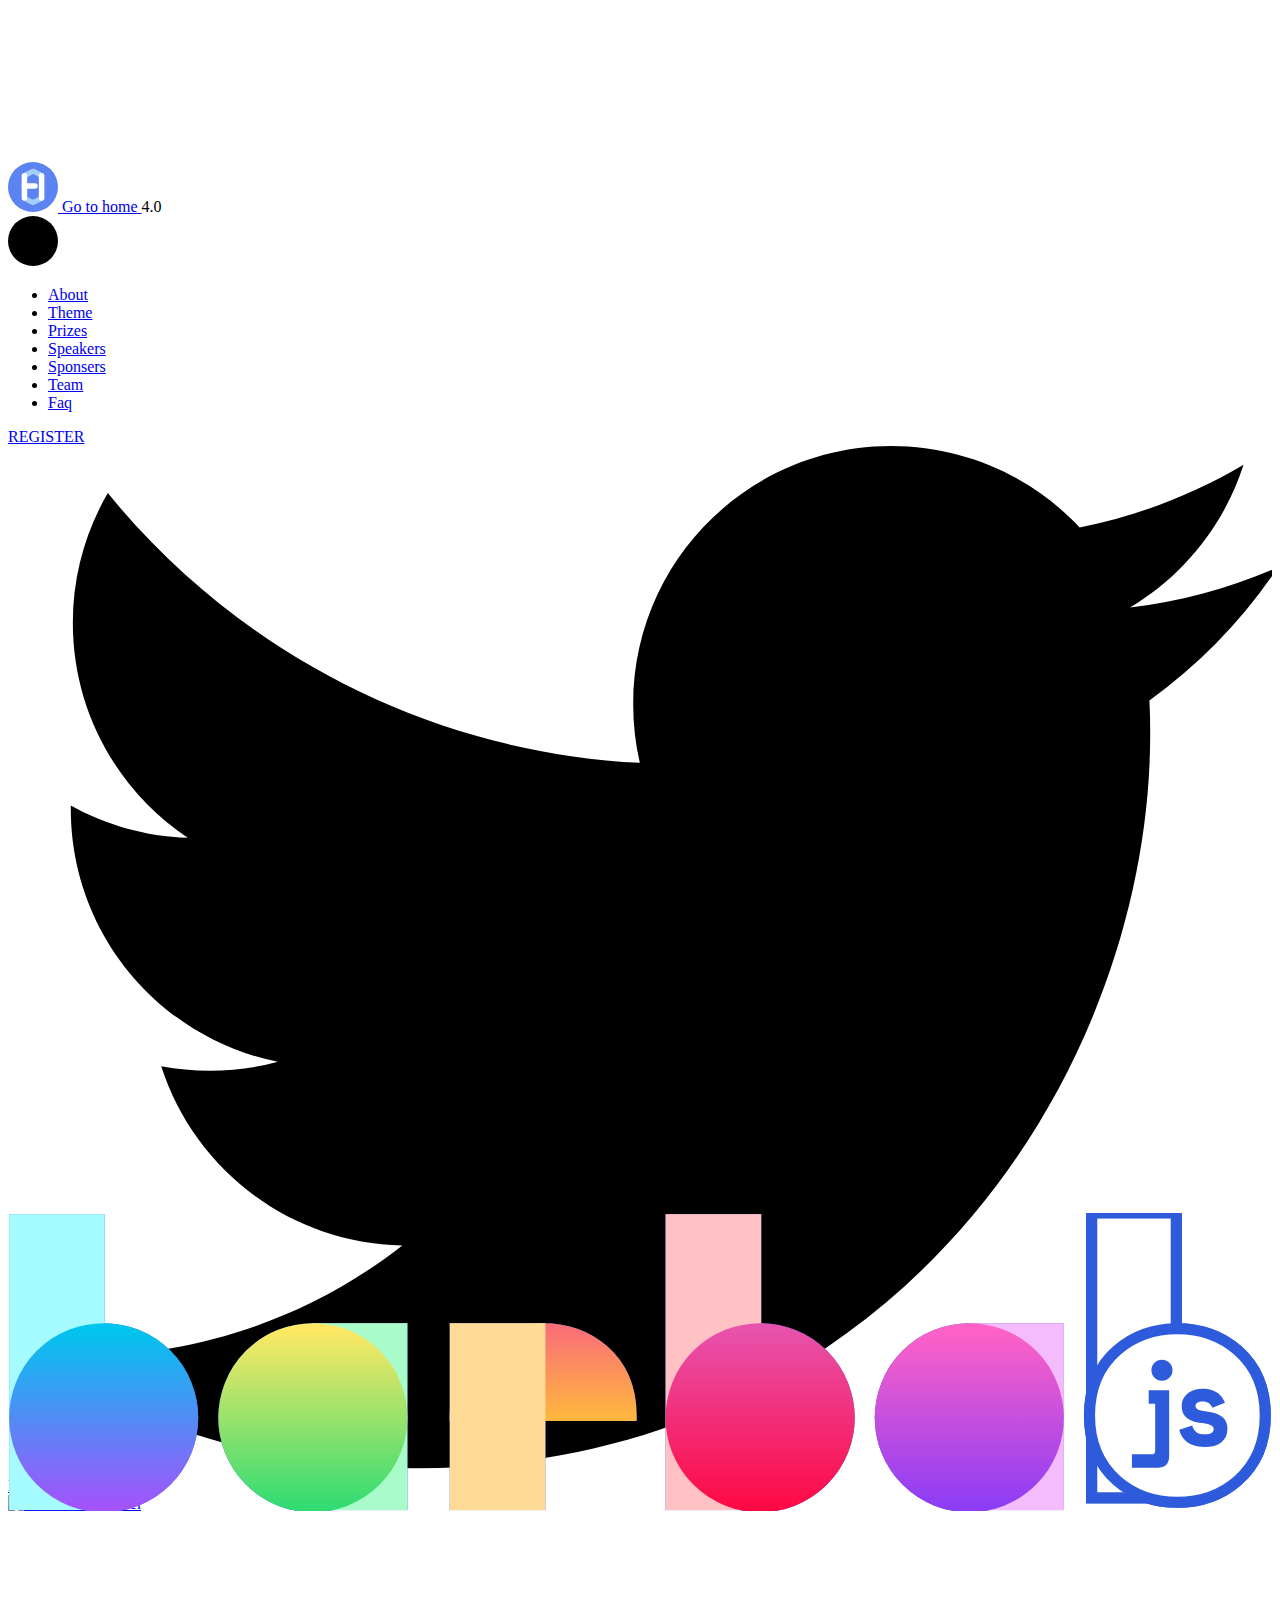
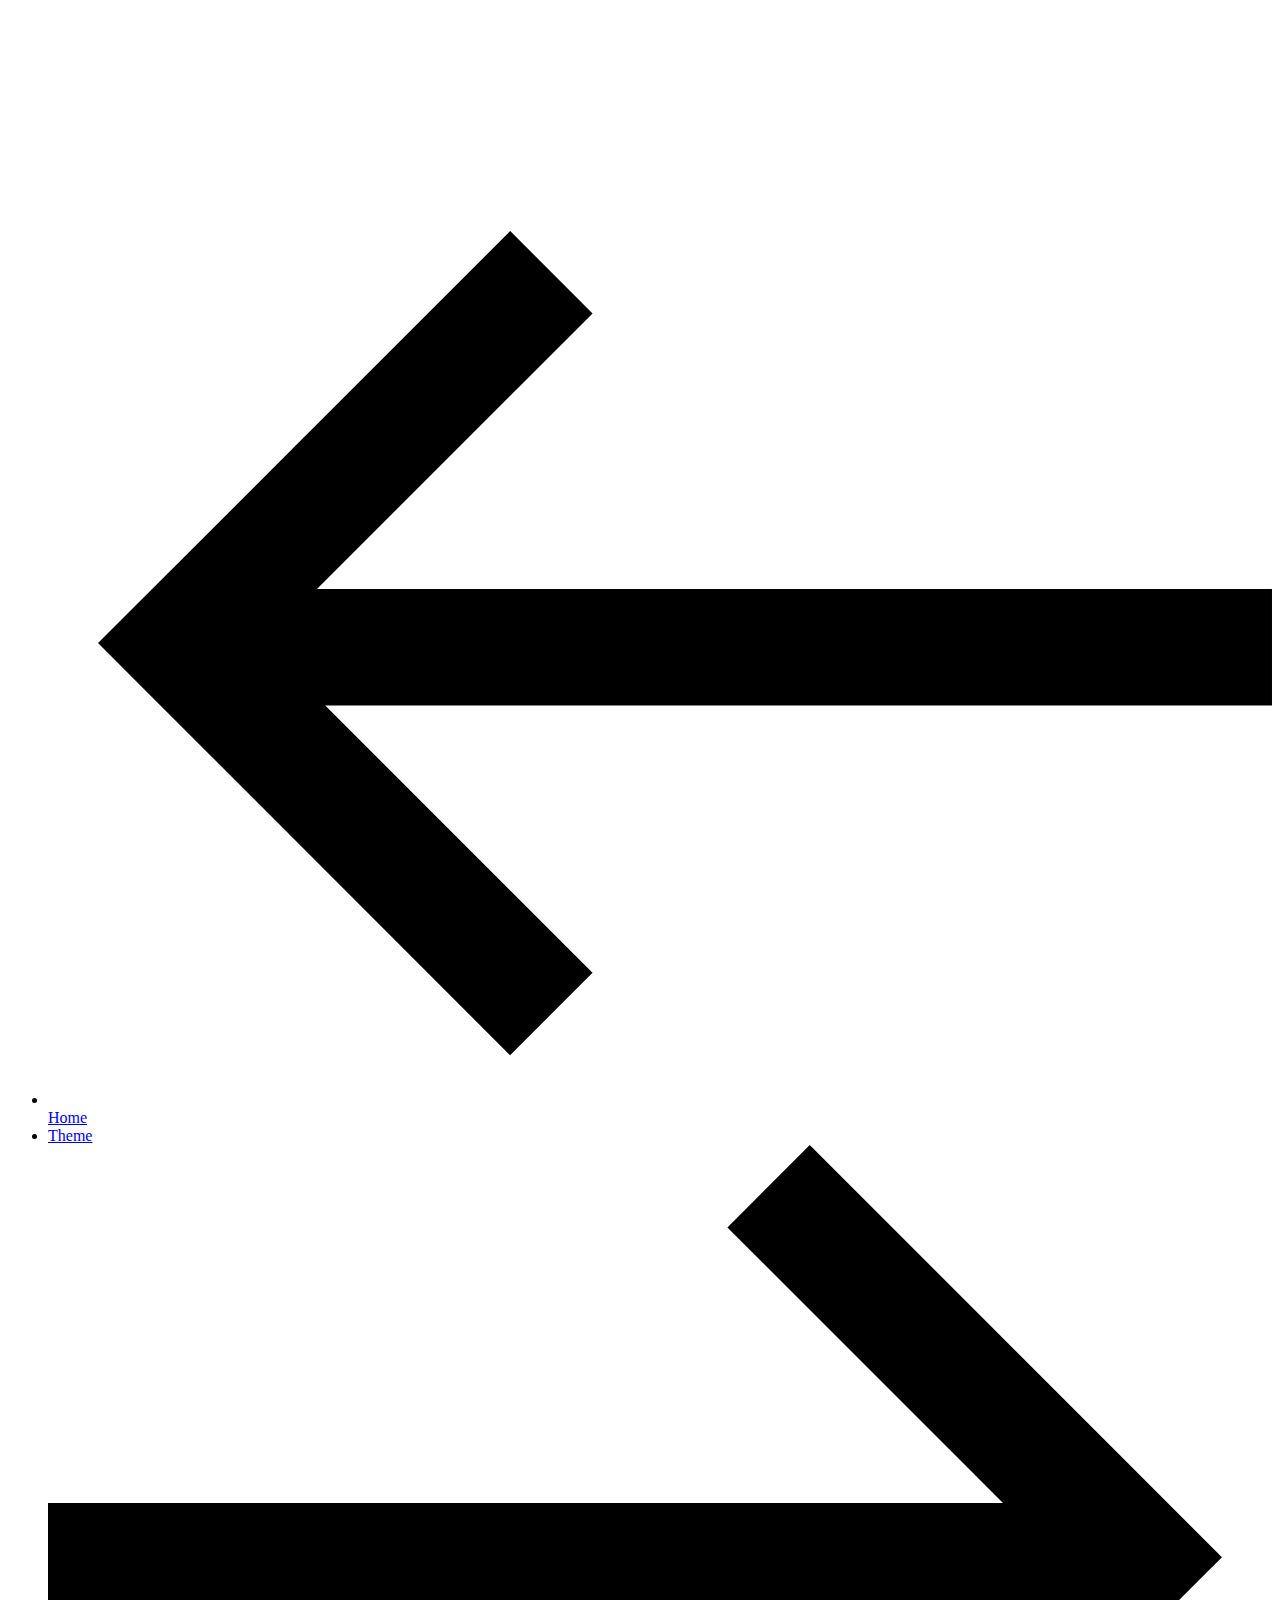
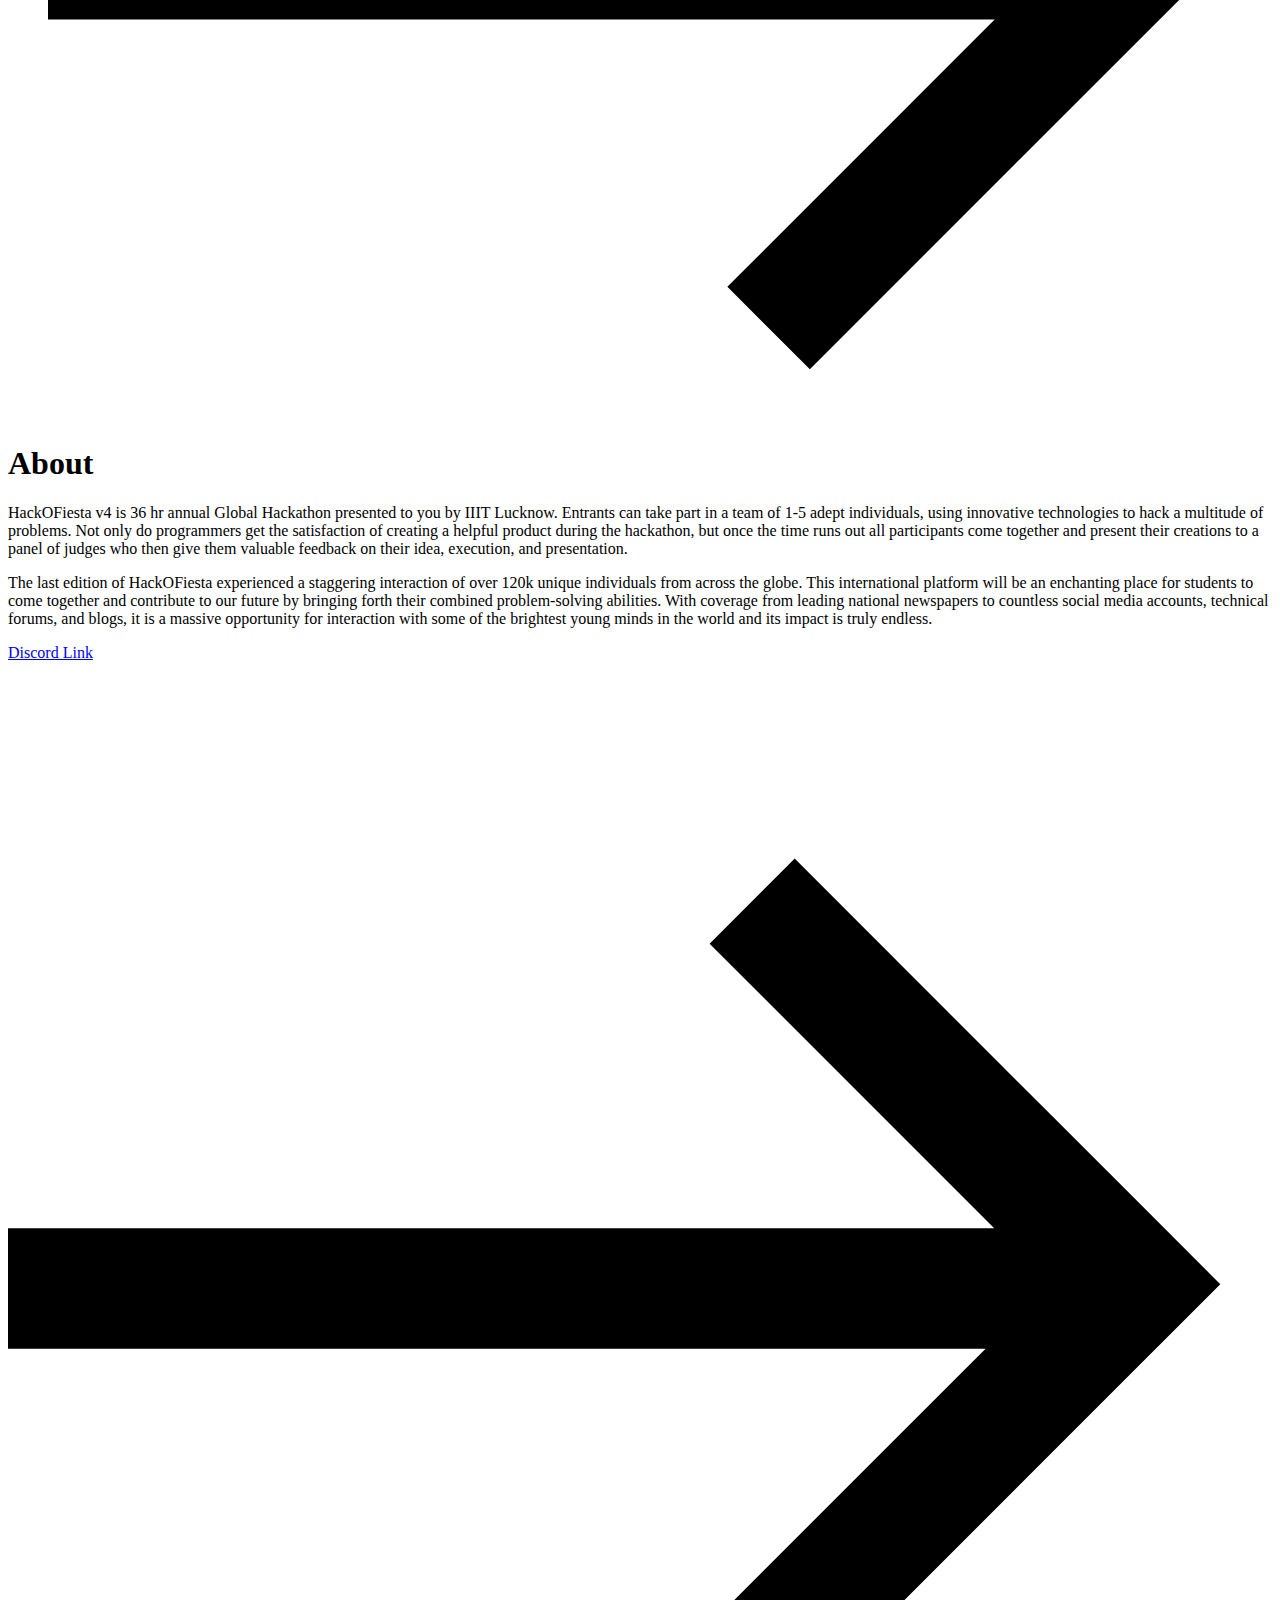
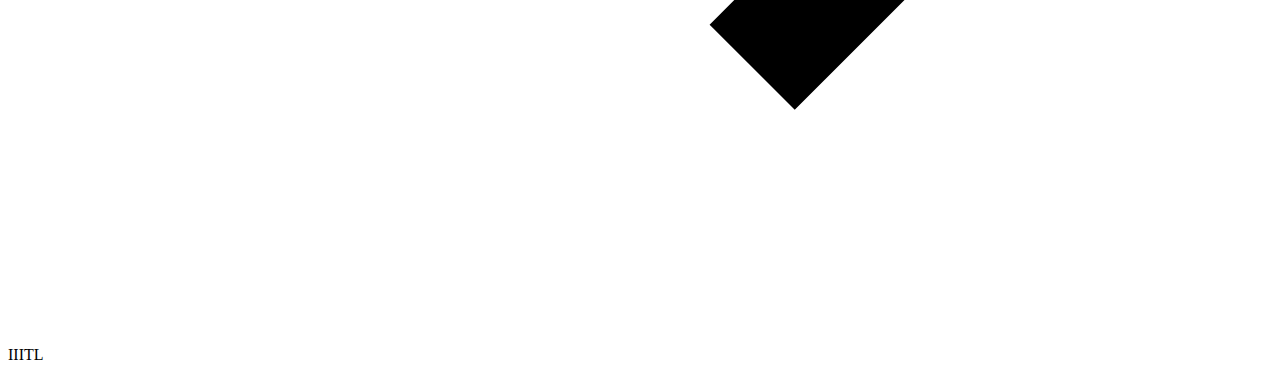
==== commit 3311dfd7: "made changes to teams page and about page" ====
--- a/about.html
+++ b/about.html
@@ -727,12 +727,7 @@
 
                         </div>
                         <p class="feature-box__body__text">
-                          HackOFiesta v3.0 is a 36 hr annual Global Hackathon presented to you by IIIT Lucknow. Entrants
-                          can take part in a team of 1-5 adept individuals, using innovative technologies to hack a
-                          multitude of problems. Not only do programmers get the satisfaction of creating a useful
-                          product during the hackathon, but once the time runs out all participants come together and
-                          present their creations to a panel of judges who then give them valuable feedback on their
-                          idea, execution and presentation.
+                          HackOFiesta v4 is 36 hr annual Global Hackathon presented to you by IIIT Lucknow. Entrants can take part in a team of 1-5 adept individuals, using innovative technologies to hack a multitude of problems. Not only do programmers get the satisfaction of creating a helpful product during the hackathon, but once the time runs out all participants come together and present their creations to a panel of judges who then give them valuable feedback on their idea, execution, and presentation.
                         </p>
                       </div>
 
@@ -742,12 +737,7 @@
 
                         </div>
                         <p class="feature-box__body__text">
-                          The last edition of HackOFiesta experienced a staggering interaction of over 120k unique
-                          individuals from across the globe. This international platform will be an exquisite place for
-                          students to come together and contribute to our future by bringing forth their combined
-                          problem-solving abilities. With coverage from leading national newspapers to countless social
-                          media accounts, technical forums, and blogs, it is a massive opportunity for interaction with
-                          some of the brightest young minds of the world and its impact is truly endless.
+                          The last edition of HackOFiesta experienced a staggering interaction of over 120k unique individuals from across the globe. This international platform will be an enchanting place for students to come together and contribute to our future by bringing forth their combined problem-solving abilities. With coverage from leading national newspapers to countless social media accounts, technical forums, and blogs, it is a massive opportunity for interaction with some of the brightest young minds in the world and its impact is truly endless.
                         </p>
                       </div>
                     </div>
--- a/scss/style.css
+++ b/scss/style.css
@@ -264,6 +264,20 @@
   }
   to { opacity: 1 }
 }
+.col{
+  display: flex;
+  flex-direction: column;
+  justify-content: center;
+  align-items: center;
+  gap: 0.5rem;
+}
+.flex{
+  display: flex;
+  flex-wrap: wrap;
+  justify-content: center;
+  align-items: center;
+  gap: 0.5rem;
+}
 .pz1{
   animation: lefttoright 2s forwards ;
   animation-delay: 0.5s;
@@ -405,6 +419,18 @@
     margin-top: 200px;
   }
 }
+.page ul{
+  width: 100%;
+}
+/* .team4{
+  margin-top: 7rem;
+}
+.team5{
+  margin-top: 14rem;
+}
+.team6{
+  margin-top: 21rem;
+} */
 .grid__item .example__card{
    margin: auto;
 }
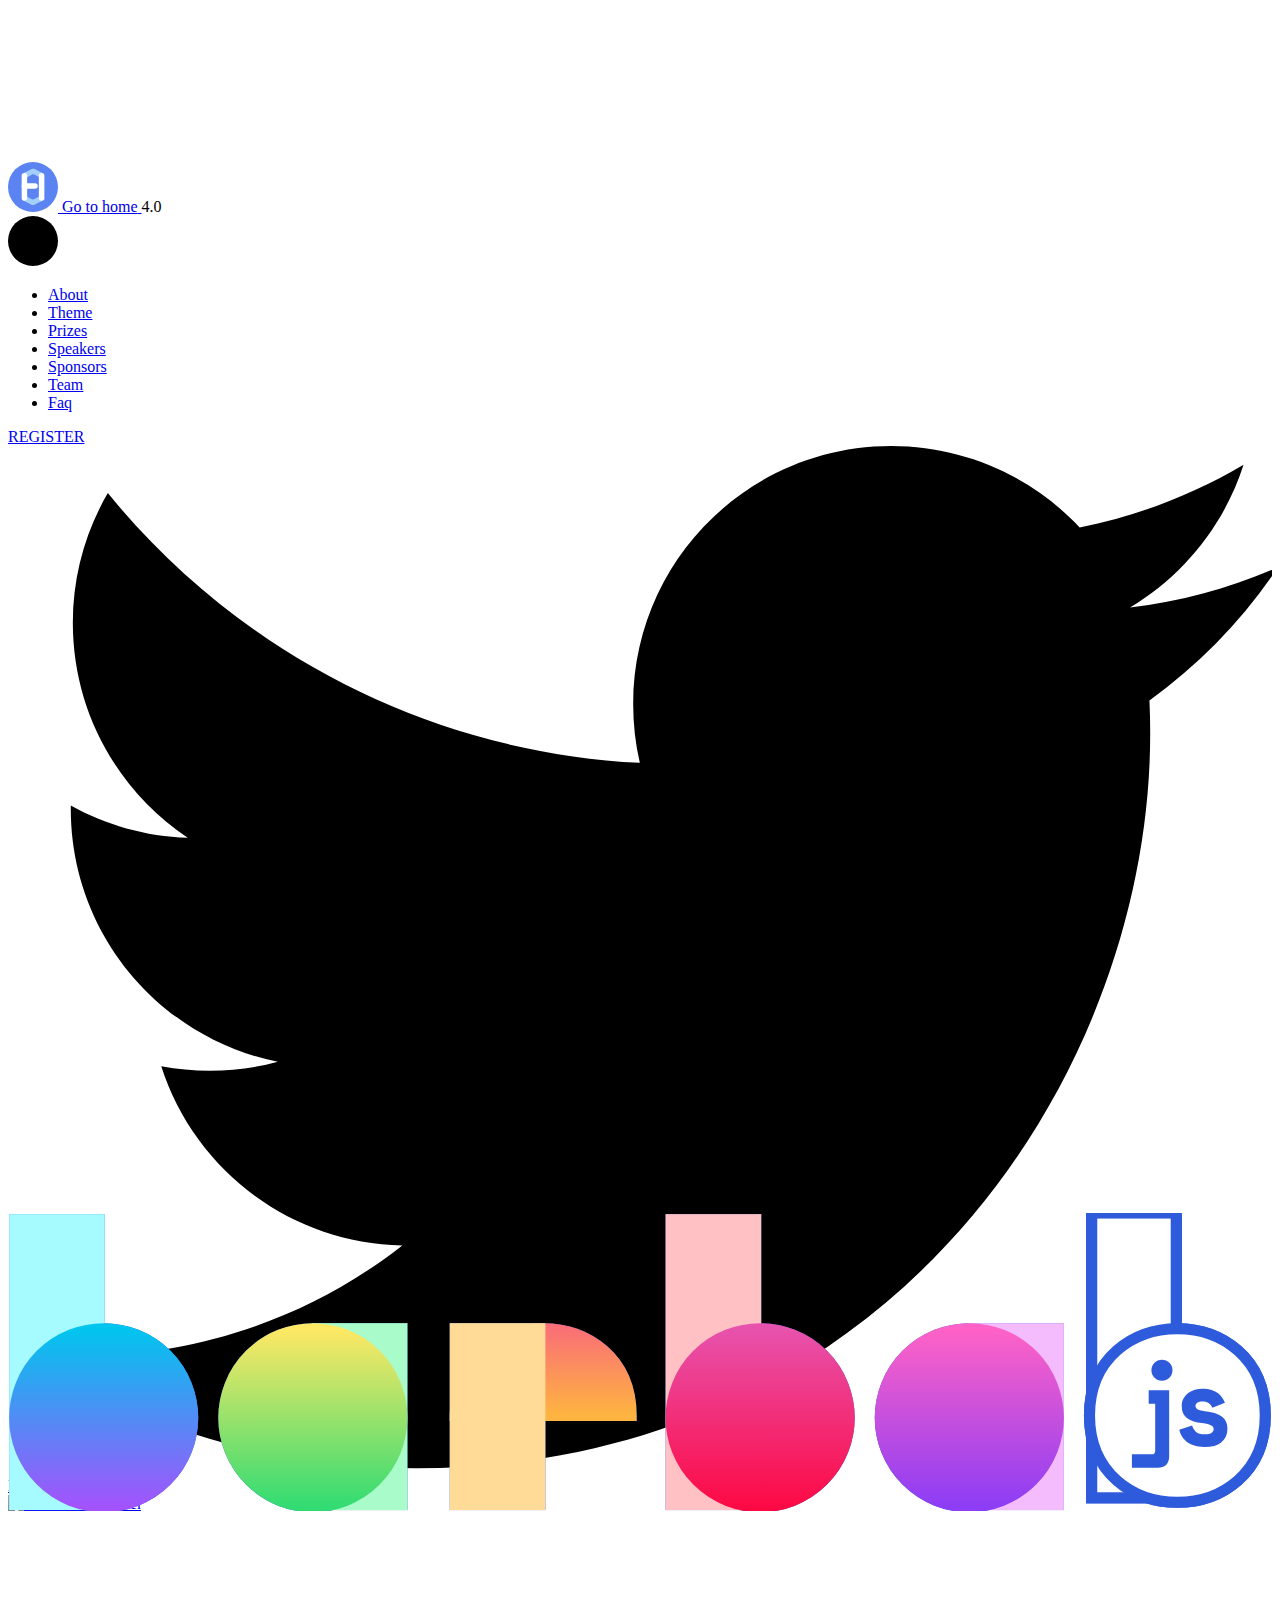
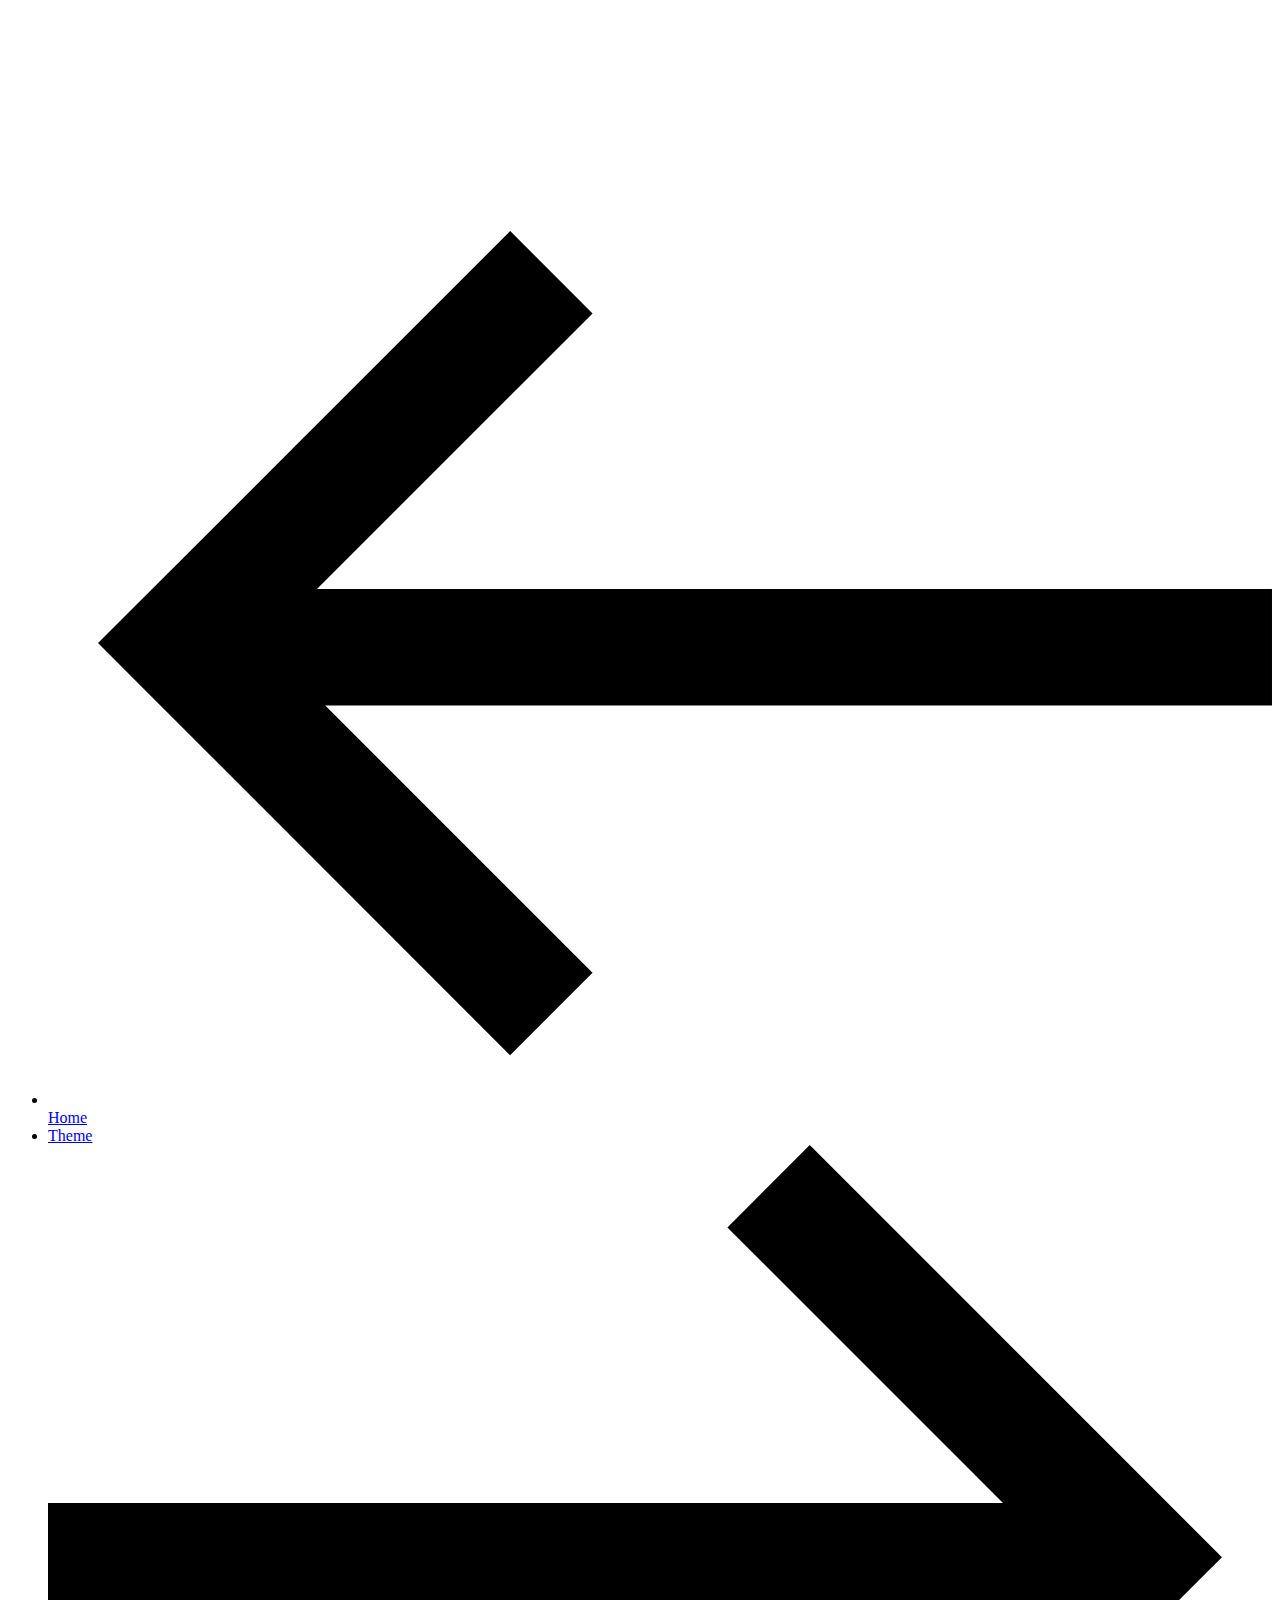
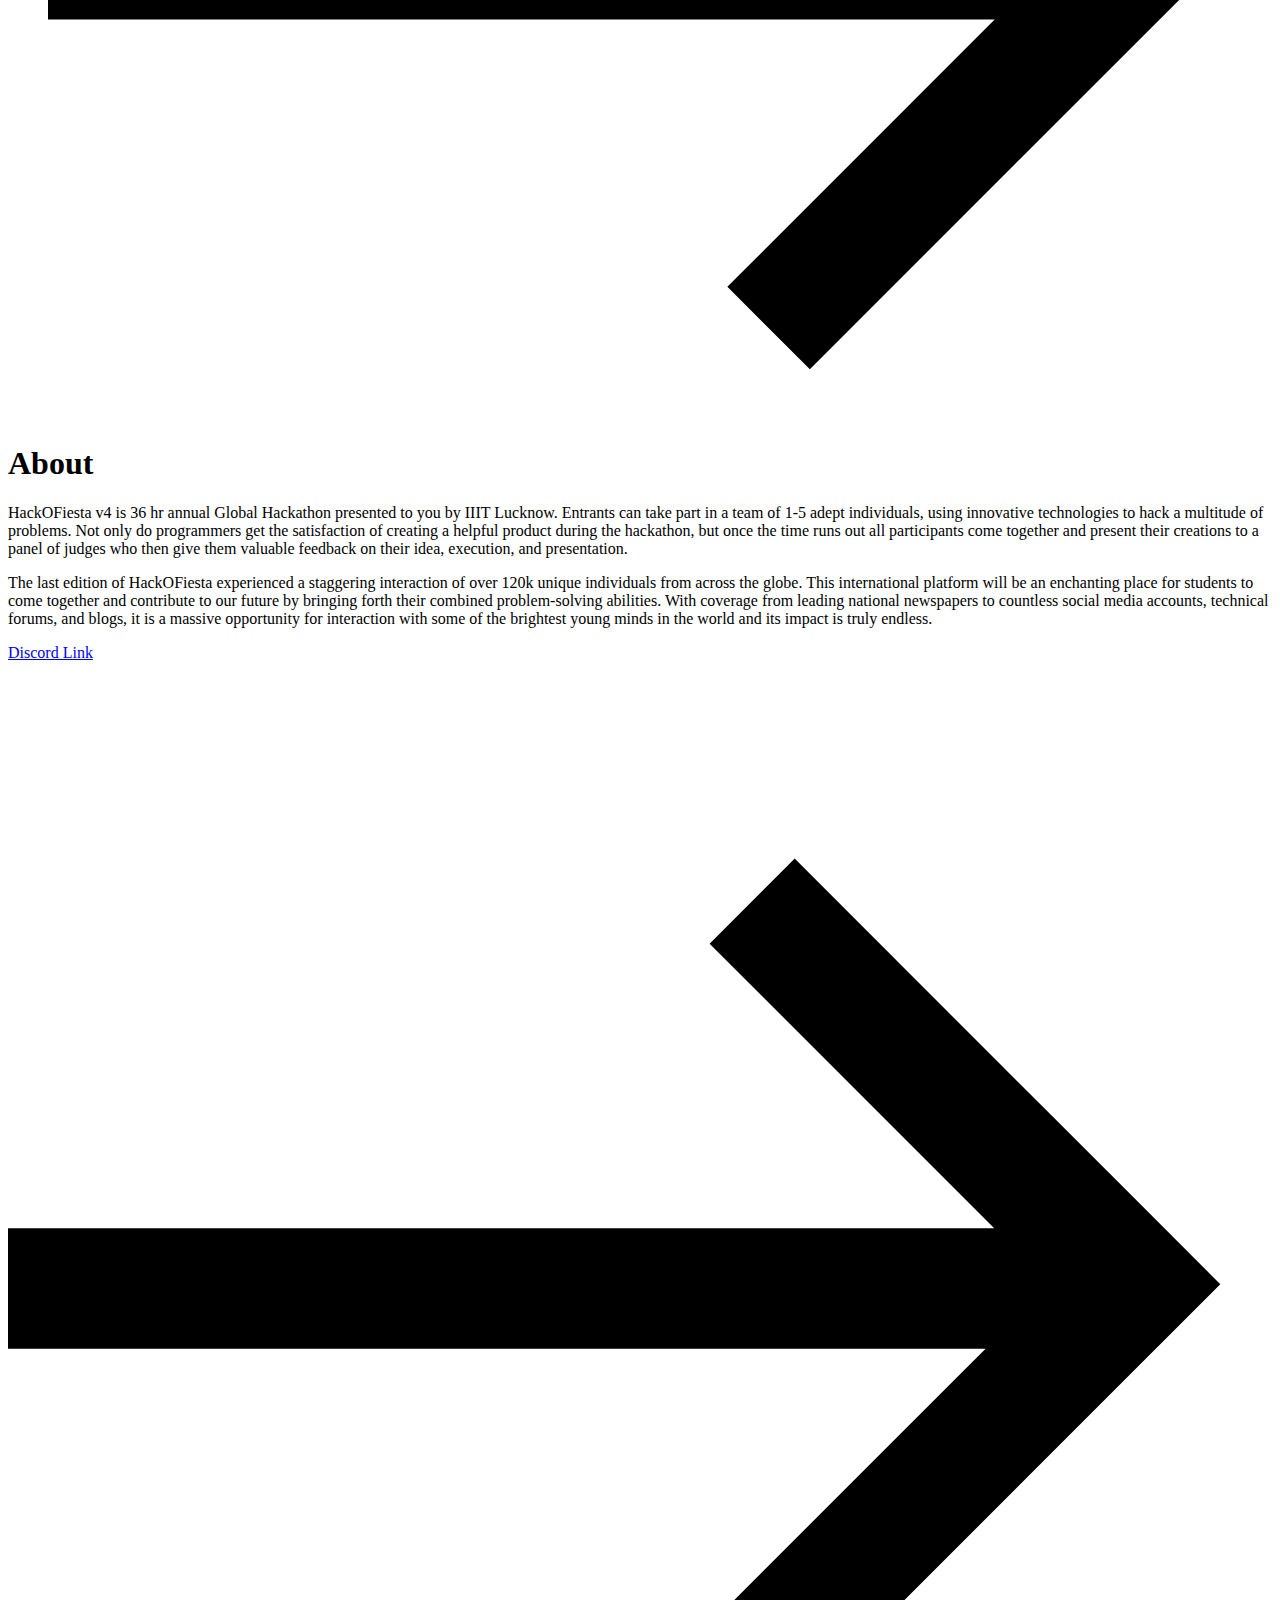
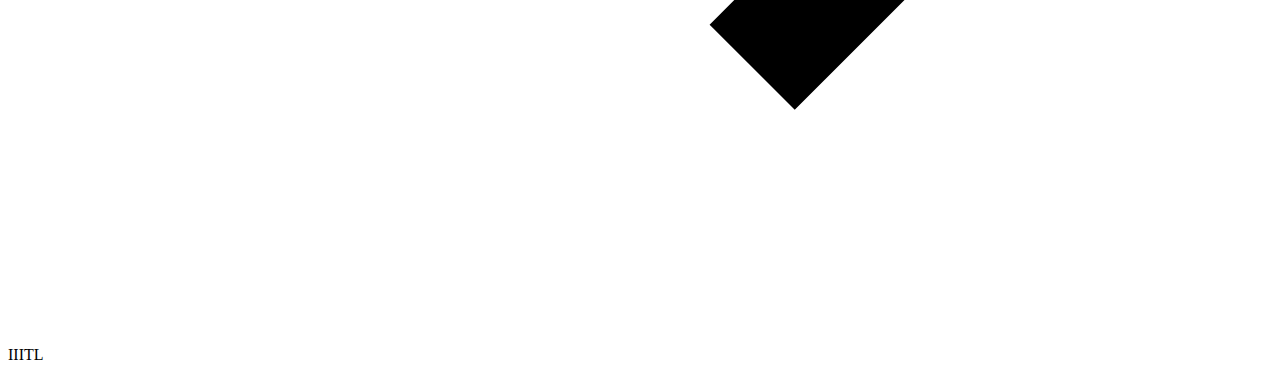
==== commit d8091799: "Merge pull request #14 from deep-69bits/teampage" ====
--- a/about.html
+++ b/about.html
@@ -327,7 +327,7 @@
     
                     <li class="menu__pages__item" data-ref="menu.item">
                       <a class="menu__pages__item__link" href="./sponsers.html" onclick="window.location.assign(this.href)">
-                        Sponsers
+                        Sponsors
                       </a>
     
                       <!-- Subpages -->
